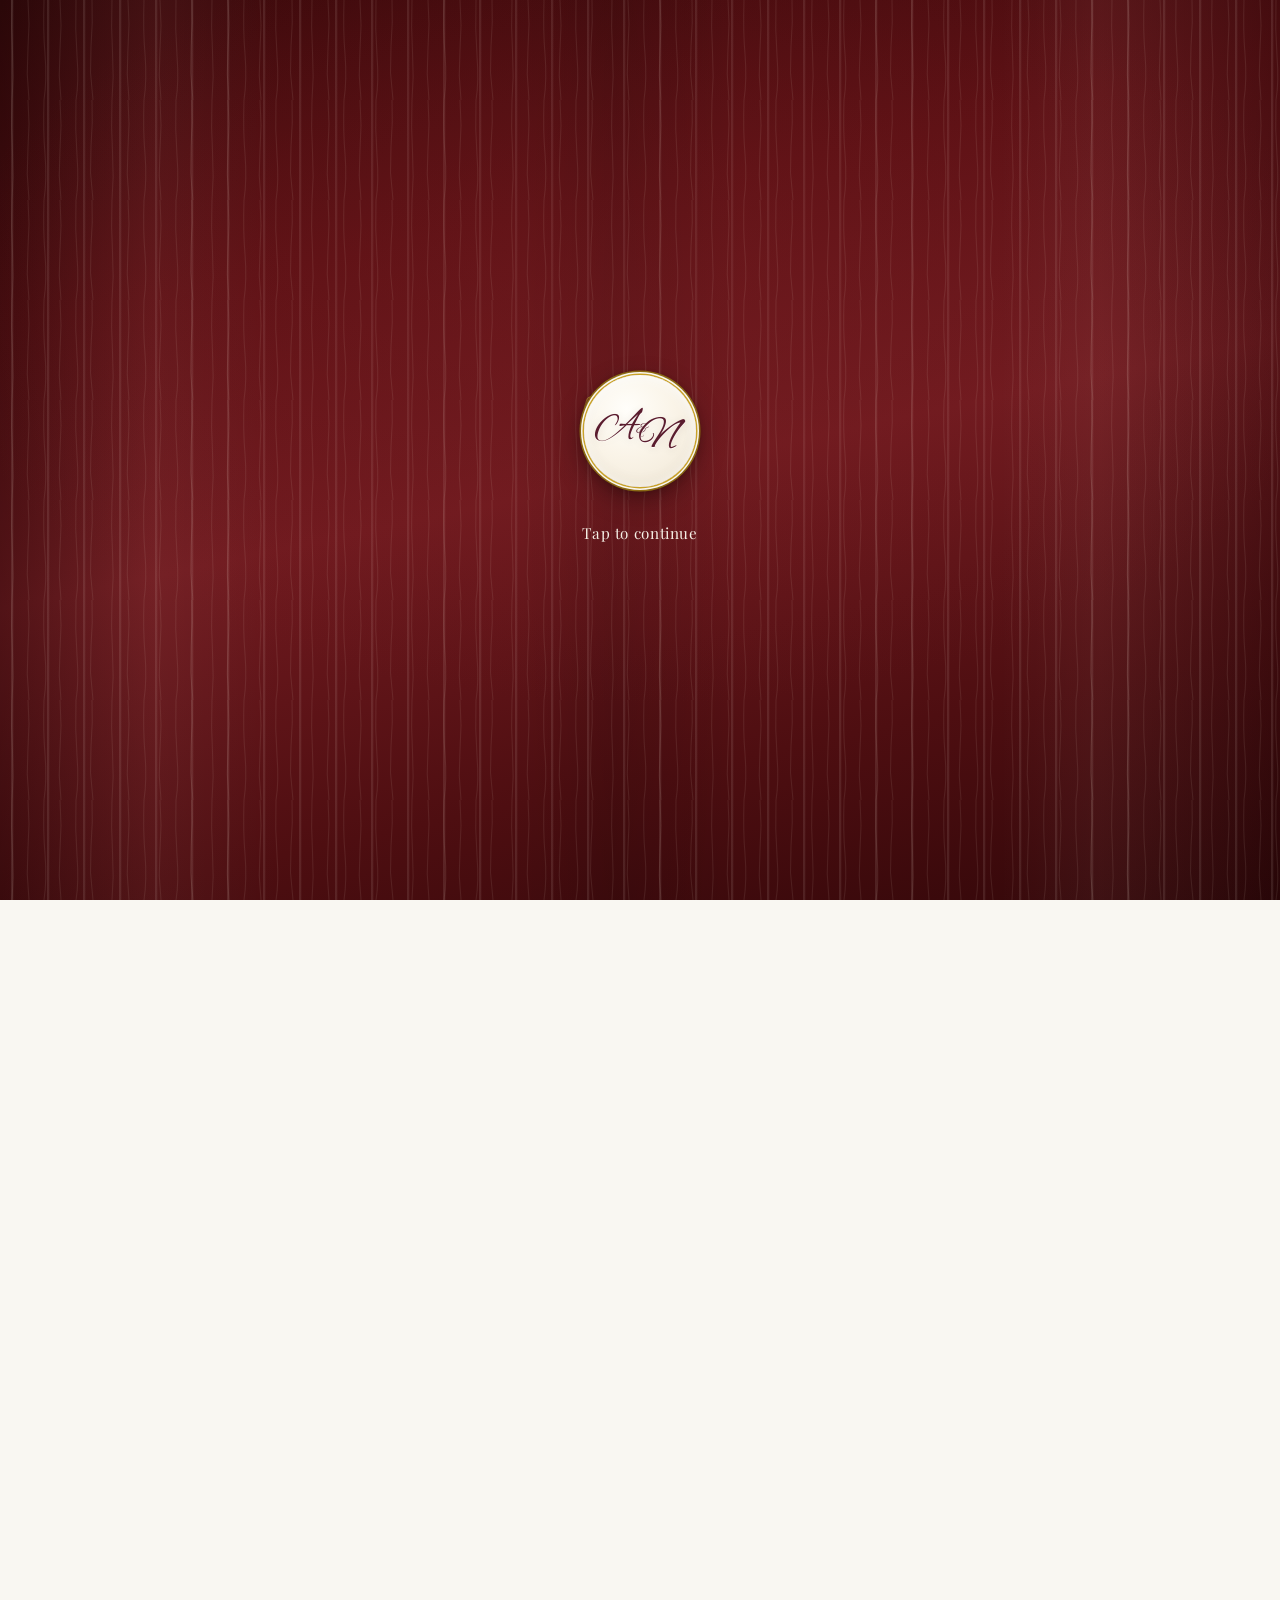
==== premium-designs.html @ 7807e429 "Add premium wedding pages with mobile layout and safe areas" ====
<!DOCTYPE html>
<html lang="en">
<head>
    <meta charset="UTF-8">
    <meta name="viewport" content="width=device-width, initial-scale=1.0, viewport-fit=cover">
    <title>Wedding — Home</title>
    <link rel="preconnect" href="https://fonts.googleapis.com">
    <link rel="preconnect" href="https://fonts.gstatic.com" crossorigin>
    <link href="https://fonts.googleapis.com/css2?family=Alex+Brush&family=Cormorant+Garamond:ital,wght@0,500;0,600;0,700;1,500&family=Great+Vibes&family=Playfair+Display:ital,wght@0,400;0,500;0,600;1,400&family=Source+Sans+3:wght@400;500;600&display=swap" rel="stylesheet">
    <link rel="stylesheet" href="premium-shared.css">
    <link rel="stylesheet" href="premium-designs.css">
</head>
<body class="page-home">
    <a class="skip-link" href="#main">Skip to content</a>

    <div id="splash" class="splash" role="dialog" aria-modal="true" aria-labelledby="splash-cta-label">
        <div class="splash__bg" aria-hidden="true"></div>

        <button type="button" class="splash__cta" id="splash-cta" aria-labelledby="splash-cta-label">
            <span class="splash__cta-ring" aria-hidden="true">
                <svg class="splash__cta-botanics" viewBox="0 0 200 200" xmlns="http://www.w3.org/2000/svg">
                    <defs>
                        <linearGradient id="splashLeafGold" x1="0%" y1="0%" x2="100%" y2="100%">
                            <stop offset="0%" stop-color="#a67c2a"/>
                            <stop offset="50%" stop-color="#d4af37"/>
                            <stop offset="100%" stop-color="#8b6914"/>
                        </linearGradient>
                    </defs>
                    <g fill="none" stroke="url(#splashLeafGold)" stroke-width="0.85" stroke-linecap="round" stroke-linejoin="round" opacity="0.92">
                        <path d="M52 118 Q38 102 32 82 Q28 68 36 58 Q44 52 52 62 Q48 78 56 92 Q62 104 70 108"/>
                        <path d="M42 72 Q48 68 54 74 M38 88 Q46 84 52 90 M48 98 Q56 94 62 100"/>
                        <ellipse cx="40" cy="66" rx="5" ry="9" transform="rotate(-35 40 66)"/>
                        <ellipse cx="34" cy="86" rx="4" ry="7" transform="rotate(25 34 86)"/>
                        <path d="M148 132 Q162 118 168 98 Q172 84 164 76 Q156 72 150 82 Q154 96 148 110 Q142 124 134 128"/>
                        <path d="M158 88 Q152 84 146 90 M164 104 Q156 100 150 106 M156 116 Q148 112 142 118"/>
                        <ellipse cx="162" cy="80" rx="5" ry="9" transform="rotate(40 162 80)"/>
                        <ellipse cx="168" cy="100" rx="4" ry="7" transform="rotate(-28 168 100)"/>
                        <path d="M72 168 Q88 162 100 158 Q118 152 132 158" opacity="0.75"/>
                    </g>
                </svg>
                <span class="splash__cta-disk">
                    <span class="splash__cta-monogram" aria-hidden="true">
                        <span class="splash__cta-script splash__cta-script--a">A</span><span class="splash__cta-amp">&amp;</span><span class="splash__cta-script splash__cta-script--n">N</span>
                    </span>
                </span>
            </span>
            <span class="splash__cta-text" id="splash-cta-label">Tap to continue</span>
        </button>
    </div>

    <div class="site-wrap">
        <div class="theater-curtains" aria-hidden="true">
            <div class="theater-curtains__panel theater-curtains__panel--left">
                <div class="theater-curtains__fabric"></div>
                <div class="theater-curtains__leaves">
                    <svg viewBox="0 0 100 360" preserveAspectRatio="xMaxYMid slice" xmlns="http://www.w3.org/2000/svg">
                        <defs>
                            <linearGradient id="bananaLeafL" x1="0%" y1="0%" x2="100%" y2="100%">
                                <stop offset="0%" stop-color="#0f2918"/>
                                <stop offset="40%" stop-color="#1b4332"/>
                                <stop offset="100%" stop-color="#2d6a4f"/>
                            </linearGradient>
                        </defs>
                        <path fill="url(#bananaLeafL)" d="M98 0 Q22 100 6 180 Q-2 260 18 360h82V0z" opacity="0.95"/>
                        <path fill="#1b4332" d="M100 40 Q48 130 32 220 L100 280V40z" opacity="0.5"/>
                        <path fill="none" stroke="#95d5b2" stroke-width="0.7" opacity="0.45" d="M82 24 Q38 160 52 320"/>
                        <path fill="none" stroke="#b7e4c7" stroke-width="0.5" opacity="0.35" d="M70 60 Q30 180 45 300"/>
                    </svg>
                </div>
            </div>
            <div class="theater-curtains__panel theater-curtains__panel--right">
                <div class="theater-curtains__fabric"></div>
                <div class="theater-curtains__leaves theater-curtains__leaves--mirror">
                    <svg viewBox="0 0 100 360" preserveAspectRatio="xMaxYMid slice" xmlns="http://www.w3.org/2000/svg">
                        <defs>
                            <linearGradient id="bananaLeafR" x1="100%" y1="0%" x2="0%" y2="100%">
                                <stop offset="0%" stop-color="#0f2918"/>
                                <stop offset="40%" stop-color="#1b4332"/>
                                <stop offset="100%" stop-color="#2d6a4f"/>
                            </linearGradient>
                        </defs>
                        <path fill="url(#bananaLeafR)" d="M98 0 Q22 100 6 180 Q-2 260 18 360h82V0z" opacity="0.95"/>
                        <path fill="#1b4332" d="M100 40 Q48 130 32 220 L100 280V40z" opacity="0.5"/>
                        <path fill="none" stroke="#95d5b2" stroke-width="0.7" opacity="0.45" d="M82 24 Q38 160 52 320"/>
                        <path fill="none" stroke="#b7e4c7" stroke-width="0.5" opacity="0.35" d="M70 60 Q30 180 45 300"/>
                    </svg>
                </div>
            </div>
        </div>

        <div class="stage-shell">
            <header class="site-header site-header--theater">
                <div class="site-header__inner">
                    <a class="brand" href="premium-designs.html">A&amp;N</a>
                    <nav aria-label="Primary">
                        <ul class="site-nav">
                            <li><a href="premium-designs.html" aria-current="page">Home</a></li>
                            <li><a href="premium-details.html">Details</a></li>
                        </ul>
                    </nav>
                </div>
            </header>

            <svg class="stage-corner-vine stage-corner-vine--left" viewBox="0 0 20 600" preserveAspectRatio="xMidYMid slice" xmlns="http://www.w3.org/2000/svg" aria-hidden="true">
                <defs>
                    <linearGradient id="vineCornerL" x1="0" y1="0" x2="1" y2="0">
                        <stop offset="0%" stop-color="#8b6914"/>
                        <stop offset="50%" stop-color="#d4af37"/>
                        <stop offset="100%" stop-color="#a67c2a"/>
                    </linearGradient>
                </defs>
                <path fill="none" stroke="url(#vineCornerL)" stroke-width="0.85" d="M14 0 Q5 120 14 240 Q5 360 14 480 Q6 540 14 600"/>
                <g fill="#c9a227" opacity="0.44">
                    <ellipse cx="11" cy="36" rx="2.2" ry="3.6" transform="rotate(-25 11 36)"/>
                    <ellipse cx="8" cy="140" rx="2" ry="3.2" transform="rotate(22 8 140)"/>
                    <ellipse cx="12" cy="250" rx="2.2" ry="3.5" transform="rotate(-20 12 250)"/>
                    <ellipse cx="9" cy="360" rx="2" ry="3.2" transform="rotate(24 9 360)"/>
                    <ellipse cx="12" cy="470" rx="2.1" ry="3.4" transform="rotate(-22 12 470)"/>
                </g>
            </svg>
            <svg class="stage-corner-vine stage-corner-vine--right" viewBox="0 0 20 600" preserveAspectRatio="xMidYMid slice" xmlns="http://www.w3.org/2000/svg" aria-hidden="true">
                <defs>
                    <linearGradient id="vineCornerR" x1="1" y1="0" x2="0" y2="0">
                        <stop offset="0%" stop-color="#8b6914"/>
                        <stop offset="50%" stop-color="#d4af37"/>
                        <stop offset="100%" stop-color="#a67c2a"/>
                    </linearGradient>
                </defs>
                <path fill="none" stroke="url(#vineCornerR)" stroke-width="0.85" d="M6 0 Q15 120 6 240 Q15 360 6 480 Q14 540 6 600"/>
                <g fill="#c9a227" opacity="0.44">
                    <ellipse cx="9" cy="36" rx="2.2" ry="3.6" transform="rotate(25 9 36)"/>
                    <ellipse cx="12" cy="140" rx="2" ry="3.2" transform="rotate(-22 12 140)"/>
                    <ellipse cx="8" cy="250" rx="2.2" ry="3.5" transform="rotate(20 8 250)"/>
                    <ellipse cx="11" cy="360" rx="2" ry="3.2" transform="rotate(-24 11 360)"/>
                    <ellipse cx="8" cy="470" rx="2.1" ry="3.4" transform="rotate(22 8 470)"/>
                </g>
            </svg>

            <main id="main" class="stage-main" tabindex="-1">
                <section class="stage-invite" id="hero" aria-label="Invitation">
                    <div class="stage-invite__canva-inner">
                        <h1 class="visually-hidden">Wedding invitation — Aravindhan and Nimisha</h1>
                        <!-- Tip: Export your Canva design as PNG and use <img src="img/your-invite.png" alt="…"> instead of this iframe to remove Canva’s bottom toolbar (trade-off: design won’t auto-update from Canva). -->
                        <div class="canva-embed">
                            <iframe
                                class="canva-embed__iframe"
                                title="Wedding invitation — Canva design"
                                src="https://www.canva.com/design/DAHEq4g5NZc/u1YdVZXMRH_zg6Y0nGMN0A/view?embed"
                                allowfullscreen="allowfullscreen"
                                allow="fullscreen"
                                loading="lazy"></iframe>
                        </div>

                        <div class="invite-below js-reveal" aria-labelledby="parents-blessings">
                            <div class="invite-below__petals" aria-hidden="true"></div>
                            <div class="invite-below__corners" aria-hidden="true"></div>
                            <div class="invite-below__inner">
                                <p id="parents-blessings" class="invite-below__blessings">With the heavenly blessings of</p>
                                <div class="invite-below__parents">
                                    <div class="invite-below__col">
                                        <h2 class="invite-below__col-label">Groom’s parents</h2>
                                        <p class="invite-below__name">Mr. N. Sakthivel</p>
                                        <p class="invite-below__name">Mrs. S. Lalitha, M.Sc., B.Ed.</p>
                                        <p class="invite-below__place">Vagarayanpalayam, Coimbatore</p>
                                    </div>
                                    <div class="invite-below__col">
                                        <h2 class="invite-below__col-label">Bride’s parents</h2>
                                        <p class="invite-below__name">Mr. S.K. Devanan</p>
                                        <p class="invite-below__name">Mrs. D. Amutha</p>
                                        <p class="invite-below__place">Sulur, Coimbatore</p>
                                    </div>
                                </div>

                                <div class="invite-below__rule" aria-hidden="true">
                                    <span class="invite-below__rule-line"></span>
                                    <span class="invite-below__rule-diamond"></span>
                                    <span class="invite-below__rule-line"></span>
                                </div>

                                <div class="invite-below__countdown">
                                    <h2 class="invite-below__countdown-heading">Countdown</h2>
                                    <p class="invite-below__until">Until 12 April 2026</p>
                                    <div class="invite-below__timer" id="wedding-countdown">
                                        <div class="invite-below__unit">
                                            <span class="invite-below__num" id="cd-days">0</span>
                                            <span class="invite-below__unit-label">Days</span>
                                        </div>
                                        <span class="invite-below__sep" aria-hidden="true">·</span>
                                        <div class="invite-below__unit">
                                            <span class="invite-below__num" id="cd-hours">0</span>
                                            <span class="invite-below__unit-label">Hours</span>
                                        </div>
                                        <span class="invite-below__sep" aria-hidden="true">·</span>
                                        <div class="invite-below__unit">
                                            <span class="invite-below__num" id="cd-minutes">0</span>
                                            <span class="invite-below__unit-label">Minutes</span>
                                        </div>
                                        <span class="invite-below__sep" aria-hidden="true">·</span>
                                        <div class="invite-below__unit">
                                            <span class="invite-below__num" id="cd-seconds">0</span>
                                            <span class="invite-below__unit-label">Seconds</span>
                                        </div>
                                    </div>
                                </div>
                            </div>
                        </div>

                        <div class="wedding-poster-block js-reveal" aria-labelledby="wedding-poster-heading">
                            <div class="wedding-poster-block__intro">
                                <h2 class="wedding-poster-block__eyebrow" id="wedding-poster-heading">Save the date</h2>
                                <p class="wedding-poster-block__tagline">When two hearts become one… magic happens.</p>
                                <p class="wedding-poster-block__meta">
                                    <span class="wedding-poster-block__names">Aravindhan <span aria-hidden="true">&amp;</span> Nimisha</span>
                                    <span class="wedding-poster-block__dot" aria-hidden="true">·</span>
                                    <span class="wedding-poster-block__when">Sunday, 12 April 2026 · 6 AM</span>
                                    <span class="wedding-poster-block__dot" aria-hidden="true">·</span>
                                    <span class="wedding-poster-block__where">Rengaz Mahal, Karumathampatti, Coimbatore</span>
                                </p>
                            </div>
                            <figure class="wedding-poster-block__figure">
                                <img
                                    class="wedding-poster-block__img"
                                    src="img/wedding-save-the-date.png"
                                    width="726"
                                    height="1024"
                                    loading="lazy"
                                    decoding="async"
                                    alt="Illustrated save the date for Aravindhan and Nimisha — Sunday 12 April 2026, wedding at Rengaz Mahal, Karumathampatti, Coimbatore." />
                            </figure>
                        </div>
                    </div>
                </section>

                <section id="feast" class="section section--theater-below wedding-feast js-reveal" aria-labelledby="feast-heading">
                    <div class="section__inner wedding-feast__inner">
                        <h2 id="feast-heading" class="wedding-feast__title">Wedding feast</h2>
                        <div class="wedding-feast__ornament" aria-hidden="true">
                            <svg xmlns="http://www.w3.org/2000/svg" viewBox="0 0 120 10" fill="none" stroke="currentColor" stroke-width="0.75" stroke-linecap="round">
                                <path d="M0 5h48M72 5h48" opacity="0.85" />
                                <path d="M52 5h16" opacity="0.35" />
                                <circle cx="60" cy="5" r="2.25" fill="currentColor" stroke="none" opacity="0.9" />
                            </svg>
                        </div>
                        <p class="wedding-feast__accent">For our guests</p>
                        <p class="wedding-feast__kicker">Chettinad tradition, heartfelt hosting</p>
                        <p class="wedding-feast__lead">
                            We’re honoured to welcome you into a day shaped by our families and our roots. Your presence is the
                            greatest gift — and we can’t wait to celebrate alongside you.
                        </p>
                        <p class="wedding-feast__text">
                            From the ceremony to every moment we share, we’ve planned this celebration with care so you can feel
                            at ease, connect with loved ones, and take in the joy of the occasion.
                        </p>
                        <p class="wedding-feast__note">
                            If you need any accommodations, please mention them to the hosts through your invitation.
                        </p>
                    </div>
                </section>

                <section id="venue" class="section section--theater-below venue-section js-reveal" aria-labelledby="venue-heading">
                    <div class="venue-section__shell">
                        <div class="venue-section__petals" aria-hidden="true"></div>
                        <div class="venue-section__corners" aria-hidden="true"></div>
                        <div class="venue-section__inner">
                            <h2 id="venue-heading" class="venue-section__title">Where we celebrate</h2>
                            <p class="venue-section__name">Rengaz Mahal</p>
                            <p class="venue-section__event-label">Reception</p>
                            <p class="venue-section__when">Saturday, 11 April 2026 · 6:00 PM – 9:00 PM</p>
                            <p class="venue-section__address">Karumathampatti, Coimbatore</p>

                            <div class="venue-section__map-shell">
                                <a
                                    class="venue-section__map-chip"
                                    href="https://www.google.com/maps/search/?api=1&amp;query=Rengaz%20Mahal%2C%20Karumathampatti%2C%20Coimbatore"
                                    target="_blank"
                                    rel="noopener noreferrer">
                                    <svg class="venue-section__map-chip-icon" width="14" height="14" viewBox="0 0 24 24" aria-hidden="true" focusable="false">
                                        <path
                                            fill="currentColor"
                                            d="M12 2C8.13 2 5 5.13 5 9c0 5.25 7 13 7 13s7-7.75 7-13c0-3.87-3.13-7-7-7zm0 9.5A2.5 2.5 0 1 1 12 6a2.5 2.5 0 0 1 0 5.5z" />
                                    </svg>
                                    Open in Maps
                                </a>
                                <div class="venue-section__map-frame">
                                    <!-- Replace src with your “Share → Embed a map” code from Google Maps for a pinned venue -->
                                    <iframe
                                        class="venue-section__map"
                                        title="Rengaz Mahal, Karumathampatti, Coimbatore — reception Saturday 11 April 2026, 6:00 PM to 9:00 PM"
                                        src="https://www.google.com/maps?q=Rengaz+Mahal,+Karumathampatti,+Coimbatore,+Tamil+Nadu&amp;output=embed"
                                        loading="lazy"
                                        referrerpolicy="no-referrer-when-downgrade"
                                        allowfullscreen=""></iframe>
                                </div>
                            </div>

                            <a
                                class="venue-section__cta"
                                href="https://www.google.com/maps/dir/?api=1&amp;destination=Rengaz+Mahal,+Karumathampatti,+Coimbatore,+Tamil+Nadu"
                                target="_blank"
                                rel="noopener noreferrer">
                                <span class="venue-section__cta-icon" aria-hidden="true">
                                    <svg width="18" height="18" viewBox="0 0 24 24" focusable="false">
                                        <circle cx="12" cy="12" r="3" fill="none" stroke="currentColor" stroke-width="1.75" />
                                        <path fill="none" stroke="currentColor" stroke-width="1.75" d="M12 2v3M12 19v3M2 12h3M19 12h3" stroke-linecap="round" />
                                    </svg>
                                </span>
                                Open in Maps
                            </a>
                        </div>
                    </div>
                </section>
            </main>

            <footer class="site-footer site-footer--theater">
                <div class="site-footer__inner">
                    <p>With love — A&amp;N</p>
                </div>
            </footer>
        </div>
    </div>

    <script>
        (function () {
            var body = document.body;
            var splash = document.getElementById("splash");
            var cta = document.getElementById("splash-cta");
            var curtainScrollThreshold = 48;
            var curtainsOpened = false;

            function onScrollCurtains() {
                if (curtainsOpened) return;
                if (window.scrollY > curtainScrollThreshold) {
                    curtainsOpened = true;
                    body.classList.add("curtain-open");
                    window.removeEventListener("scroll", onScrollCurtains);
                }
            }

            function setupCurtainScroll() {
                if (body.dataset.curtainScrollBound === "1") return;
                body.dataset.curtainScrollBound = "1";
                window.addEventListener("scroll", onScrollCurtains, { passive: true });
                if (window.scrollY > curtainScrollThreshold) {
                    curtainsOpened = true;
                    body.classList.add("curtain-open");
                }
            }

            function startTheaterEntrance() {
                if (!body.classList.contains("theater-entrance")) return;
                window.setTimeout(function () {
                    body.classList.remove("theater-entrance");
                }, 380);
            }

            function dismiss() {
                body.classList.add("splash-dismissed");
                if (!window.matchMedia("(prefers-reduced-motion: reduce)").matches) {
                    body.classList.add("theater-entrance");
                }
                splash.setAttribute("aria-hidden", "true");
                setupCurtainScroll();
                requestAnimationFrame(function () {
                    requestAnimationFrame(startTheaterEntrance);
                });
                var main = document.getElementById("main");
                if (main) main.focus({ preventScroll: true });
            }

            if (cta) cta.addEventListener("click", dismiss);

            var skip = document.querySelector(".skip-link");
            if (skip) {
                skip.addEventListener("click", function (e) {
                    if (!body.classList.contains("splash-dismissed")) {
                        e.preventDefault();
                        dismiss();
                        var t = document.getElementById("main");
                        if (t) {
                            t.setAttribute("tabindex", "-1");
                            t.focus({ preventScroll: false });
                            if (t.id) location.hash = t.id;
                        }
                    }
                });
            }
        })();

        (function () {
            var daysEl = document.getElementById("cd-days");
            var hoursEl = document.getElementById("cd-hours");
            var minutesEl = document.getElementById("cd-minutes");
            var secondsEl = document.getElementById("cd-seconds");
            if (!daysEl || !hoursEl || !minutesEl || !secondsEl) return;

            var target = new Date(2026, 3, 12, 0, 0, 0);

            function tick() {
                var now = new Date();
                var ms = target.getTime() - now.getTime();
                if (ms <= 0) {
                    daysEl.textContent = "0";
                    hoursEl.textContent = "0";
                    minutesEl.textContent = "0";
                    secondsEl.textContent = "0";
                    return;
                }
                var d = Math.floor(ms / 86400000);
                var h = Math.floor((ms % 86400000) / 3600000);
                var m = Math.floor((ms % 3600000) / 60000);
                var s = Math.floor((ms % 60000) / 1000);
                daysEl.textContent = String(d);
                hoursEl.textContent = String(h);
                minutesEl.textContent = String(m);
                secondsEl.textContent = String(s);
            }

            tick();
            window.setInterval(tick, 1000);
        })();

        (function () {
            var els = document.querySelectorAll(".js-reveal");
            if (!els.length) return;

            function revealAll() {
                els.forEach(function (el) {
                    el.classList.add("is-revealed");
                });
            }

            if (window.matchMedia("(prefers-reduced-motion: reduce)").matches) {
                revealAll();
                return;
            }

            if (!("IntersectionObserver" in window)) {
                revealAll();
                return;
            }

            var io = new IntersectionObserver(
                function (entries) {
                    entries.forEach(function (en) {
                        if (en.isIntersecting) {
                            en.target.classList.add("is-revealed");
                            io.unobserve(en.target);
                        }
                    });
                },
                { rootMargin: "0px 0px -6% 0px", threshold: 0.1 }
            );

            els.forEach(function (el) {
                io.observe(el);
            });
        })();
    </script>
</body>
</html>
---- premium-shared.css ----
/* Premium wedding — shared styles. Tokens and visuals will be refined per Pinterest refs. */

:root {
    --color-bg: #fafaf8;
    --color-text: #1a1a1a;
    --color-text-muted: #5c5c5c;
    --color-border: #e8e6e1;
    --color-accent: #2c2c2c;
    --font-sans: "Source Sans 3", system-ui, -apple-system, "Segoe UI", Roboto, sans-serif;
    --font-display: "Cormorant Garamond", Georgia, "Times New Roman", serif;
    --max-content: 72rem;
    --header-height: auto;
    /* Premium wedding palette (home + subpages) */
    --page-cream: #f9f7f2;
    --page-ink: #2e2620;
    --page-ink-muted: #5c4f45;
    --page-sage: #4a5d3f;
    --page-gold: #a67c2a;
    --page-gold-soft: #c9a227;
    --page-maroon: #5a1a2e;
}

*,
*::before,
*::after {
    box-sizing: border-box;
    margin: 0;
    padding: 0;
}

html {
    scroll-behavior: smooth;
    overflow-x: clip;
}

@supports not (overflow: clip) {
    html {
        overflow-x: hidden;
    }
}

body {
    min-height: 100vh;
    display: flex;
    flex-direction: column;
    font-family: var(--font-sans);
    font-size: 1rem;
    line-height: 1.6;
    color: var(--color-text);
    background-color: var(--color-bg);
}

h1,
h2,
h3 {
    font-family: var(--font-display);
    font-weight: 600;
    line-height: 1.2;
}

a {
    color: inherit;
}

a:hover {
    opacity: 0.85;
}

a:focus-visible {
    outline: 2px solid var(--color-accent);
    outline-offset: 2px;
}

.skip-link {
    position: absolute;
    left: -9999px;
    top: 0;
    z-index: 100;
    padding: 0.5rem 1rem;
    background: var(--color-text);
    color: var(--color-bg);
    text-decoration: none;
}

.skip-link:focus {
    left: 0;
}

.visually-hidden {
    position: absolute;
    width: 1px;
    height: 1px;
    padding: 0;
    margin: -1px;
    overflow: hidden;
    clip: rect(0, 0, 0, 0);
    white-space: nowrap;
    border: 0;
}

/* ——— Site chrome ——— */

.site-header {
    border-bottom: 1px solid var(--color-border);
    padding-top: 1rem;
    padding-bottom: 1rem;
    padding-left: calc(1.25rem + env(safe-area-inset-left, 0px));
    padding-right: calc(1.25rem + env(safe-area-inset-right, 0px));
    background: var(--color-bg);
}

.site-header__inner {
    max-width: var(--max-content);
    margin: 0 auto;
    display: flex;
    flex-wrap: wrap;
    align-items: center;
    justify-content: space-between;
    gap: 0.65rem 1rem;
    width: 100%;
    min-width: 0;
}

.brand {
    font-family: var(--font-display);
    font-size: 1.25rem;
    font-weight: 600;
    text-decoration: none;
    letter-spacing: 0.02em;
}

.site-nav {
    display: flex;
    flex-wrap: wrap;
    align-items: center;
    gap: 0.25rem 1.25rem;
    list-style: none;
}

.site-nav a {
    text-decoration: none;
    font-size: 0.95rem;
    font-weight: 500;
}

.site-nav a[aria-current="page"] {
    text-decoration: underline;
    text-underline-offset: 0.25em;
}

.site-main {
    flex: 1;
    width: 100%;
}

.site-footer {
    margin-top: auto;
    border-top: 1px solid var(--color-border);
    padding-top: 2rem;
    padding-bottom: calc(2rem + env(safe-area-inset-bottom, 0px));
    padding-left: calc(1.25rem + env(safe-area-inset-left, 0px));
    padding-right: calc(1.25rem + env(safe-area-inset-right, 0px));
    font-size: 0.9rem;
    color: var(--color-text-muted);
    background: var(--color-bg);
}

.site-footer__inner {
    max-width: var(--max-content);
    margin: 0 auto;
}

/* ——— Placeholder sections (replace layout/styles per screenshot) ——— */

.section {
    padding: 3rem 1.25rem;
}

@media (max-width: 480px) {
    .section {
        padding-top: 2rem;
        padding-bottom: 2rem;
        padding-left: calc(0.875rem + env(safe-area-inset-left, 0px));
        padding-right: calc(0.875rem + env(safe-area-inset-right, 0px));
    }
}

.section__inner {
    max-width: var(--max-content);
    margin: 0 auto;
}

.section--hero {
    min-height: 42vh;
    display: flex;
    align-items: center;
    justify-content: center;
    text-align: center;
}

.section__title {
    font-size: clamp(2rem, 5vw, 3rem);
    margin-bottom: 0.75rem;
}

.section__lead {
    color: var(--color-text-muted);
    max-width: 36rem;
    margin: 0 auto;
}

.section__subtitle {
    font-family: var(--font-display);
    font-size: 1.5rem;
    margin-bottom: 1rem;
}

.section__placeholder {
    color: var(--color-text-muted);
    font-size: 0.95rem;
    margin-top: 0.5rem;
}
---- premium-designs.css ----
/* Opening splash — procedural silk / curtain texture (no bitmap photos) */

:root {
    --splash-cream: #f5f0e6;
    --splash-cream-muted: rgba(245, 240, 230, 0.92);
    --splash-font: "Playfair Display", Georgia, serif;
    --seal-gold-light: #fff6e0;
    --seal-gold-mid: #e8c468;
    --seal-gold: #c9a227;
    --seal-gold-deep: #8b6914;
    --seal-gold-shadow: #4a3008;
    --seal-stamp: #4a3207;
    --splash-monogram: #5a1c2e;
    --splash-disk-edge: #c9a227;
    --splash-disk-edge-2: #8b6914;
    /* Side drapes framing the stage (theatre-demo style — wide center, narrow wings) */
    --theater-curtain-w: clamp(3.25rem, 14vw, 9.25rem);
}

.page-home {
    --font-display: "Playfair Display", Georgia, serif;
}

.page-home:not(.splash-dismissed) {
    overflow: hidden;
}

.page-home:not(.splash-dismissed) .site-wrap {
    visibility: hidden;
}

/* ——— Full-viewport splash ——— */

.splash {
    position: fixed;
    inset: 0;
    z-index: 100;
    display: flex;
    flex-direction: column;
    align-items: center;
    justify-content: center;
    padding-top: env(safe-area-inset-top, 0px);
    padding-bottom: env(safe-area-inset-bottom, 0px);
    padding-left: env(safe-area-inset-left, 0px);
    padding-right: env(safe-area-inset-right, 0px);
    font-family: var(--splash-font);
    color: var(--splash-cream);
    transition:
        opacity 0.65s ease,
        visibility 0.65s ease;
}

.splash[hidden] {
    display: none;
}

/* Wavy vertical highlights: SVG pattern + gradients only */
.splash__bg {
    position: absolute;
    inset: 0;
    z-index: 0;
    background-color: #4a0c0e;
    background-image:
        url("data:image/svg+xml,%3Csvg xmlns='http://www.w3.org/2000/svg' width='100' height='100' viewBox='0 0 100 100'%3E%3Cg fill='none' stroke='%23f5e6d6' stroke-opacity='0.14' stroke-width='0.65'%3E%3Cpath d='M12 0 Q11 28 12.5 52 Q14 78 12 100'/%3E%3Cpath d='M28 0 Q30 24 28 48 Q26 74 29 100'/%3E%3Cpath d='M44 0 Q43 32 45 54 Q47 80 44 100'/%3E%3Cpath d='M60 0 Q62 26 60 50 Q58 76 61 100'/%3E%3Cpath d='M76 0 Q75 30 77 56 Q79 82 76 100'/%3E%3Cpath d='M92 0 Q93 22 91 46 Q89 72 93 100'/%3E%3C/g%3E%3C/svg%3E"),
        radial-gradient(ellipse 95% 75% at 50% 35%, rgba(120, 32, 36, 0.35) 0%, transparent 58%),
        repeating-linear-gradient(
            90deg,
            transparent 0,
            transparent 11px,
            rgba(255, 245, 232, 0.06) 11px,
            rgba(255, 245, 232, 0.14) 12px,
            rgba(255, 245, 232, 0.05) 13px,
            transparent 14px,
            transparent 36px
        ),
        linear-gradient(
            90deg,
            rgba(0, 0, 0, 0.28) 0%,
            rgba(255, 248, 240, 0.03) 12%,
            transparent 22%,
            transparent 40%,
            rgba(0, 0, 0, 0.12) 48%,
            transparent 58%,
            transparent 78%,
            rgba(255, 248, 240, 0.04) 86%,
            rgba(0, 0, 0, 0.22) 100%
        ),
        linear-gradient(168deg, #3a090b 0%, #5c1014 28%, #701a1f 52%, #4e0e11 78%, #320709 100%);
    background-size:
        100px 100px,
        100% 100%,
        100% 100%,
        100% 100%,
        100% 100%;
}

/* ——— Center CTA ——— */

.splash__cta {
    position: relative;
    z-index: 2;
    display: flex;
    flex-direction: column;
    align-items: center;
    gap: 1.15rem;
    margin: 0;
    padding: 2rem;
    background: none;
    border: none;
    cursor: pointer;
    color: var(--splash-cream);
    font-family: var(--splash-font);
}

.splash__cta:hover .splash__cta-ring,
.splash__cta:focus-visible .splash__cta-ring {
    transform: scale(1.04);
    filter: brightness(1.06) saturate(1.05);
}

.splash__cta:focus-visible {
    outline: 2px solid var(--splash-cream);
    outline-offset: 6px;
    border-radius: 12px;
}

/* Image-2 style: gold botanics + cream disc + double gold ring + interlocking script SN */
.splash__cta-ring {
    position: relative;
    width: clamp(6.75rem, 19vw, 9.25rem);
    height: clamp(6.75rem, 19vw, 9.25rem);
    flex-shrink: 0;
    display: flex;
    align-items: center;
    justify-content: center;
    transition:
        transform 0.35s ease,
        filter 0.35s ease;
}

.splash__cta-botanics {
    position: absolute;
    inset: -4%;
    width: 108%;
    height: 108%;
    pointer-events: none;
    z-index: 0;
    filter: drop-shadow(0 1px 2px rgba(0, 0, 0, 0.25));
}

.splash__cta-disk {
    position: relative;
    z-index: 1;
    width: 76%;
    height: 76%;
    border-radius: 50%;
    display: flex;
    align-items: center;
    justify-content: center;
    background: radial-gradient(circle at 38% 30%, #fffefa 0%, #faf4e8 45%, #efe6d4 100%);
    box-shadow:
        0 0 0 1.5px var(--splash-disk-edge),
        0 0 0 3px #faf6ef,
        0 0 0 4.5px var(--splash-disk-edge-2),
        0 0 0 5.5px rgba(74, 48, 20, 0.12),
        0 10px 28px rgba(0, 0, 0, 0.42),
        0 3px 10px rgba(40, 10, 15, 0.35),
        inset 0 2px 12px rgba(255, 255, 255, 0.95),
        inset 0 -4px 14px rgba(92, 60, 40, 0.06);
}

.splash__cta-monogram {
    display: flex;
    align-items: baseline;
    justify-content: center;
    margin-top: 0.08em;
    padding: 0 0.12em;
    font-size: clamp(1.85rem, 6.8vw, 2.65rem);
}

.splash__cta-script {
    font-family: "Alex Brush", cursive;
    font-weight: 400;
    color: var(--splash-monogram);
    font-size: 1em;
    line-height: 0.72;
    letter-spacing: -0.02em;
    text-shadow:
        0 1px 0 rgba(255, 252, 248, 0.95),
        0 2px 8px rgba(62, 22, 40, 0.12);
    display: inline-block;
}

.splash__cta-amp {
    font-family: "Alex Brush", cursive;
    font-weight: 400;
    color: var(--splash-monogram);
    font-size: 0.4em;
    line-height: 1;
    margin: 0 -0.04em;
    padding-bottom: 0.15em;
    align-self: center;
    opacity: 0.92;
    text-shadow:
        0 1px 0 rgba(255, 252, 248, 0.95),
        0 2px 6px rgba(62, 22, 40, 0.1);
}

.splash__cta-script--a {
    position: relative;
    z-index: 2;
    transform: translate(0.02em, -0.06em);
}

.splash__cta-script--n {
    position: relative;
    z-index: 1;
    transform: translate(-0.2em, 0.1em);
}

.splash__cta-text {
    font-size: clamp(0.8rem, 2.2vw, 0.95rem);
    font-weight: 400;
    letter-spacing: 0.04em;
}

.page-home.splash-dismissed .splash {
    opacity: 0;
    visibility: hidden;
    pointer-events: none;
}

.page-home.splash-dismissed .site-wrap {
    visibility: visible;
}

/* ——— Theater stage: side drapes + wide white center (theatre-demo reference) until scroll ——— */

body.page-home {
    background-color: var(--page-cream);
}

body.page-home.splash-dismissed {
    background-color: var(--page-cream);
}

body.page-home.curtain-open {
    background-color: var(--page-cream);
}

.page-home .site-wrap {
    position: relative;
}

.theater-curtains {
    pointer-events: none;
}

/*
 * Panels are 52vw wide so they fully cover the stage when closed.
 * Framed: translate so only --theater-curtain-w stays visible on each side.
 * theater-entrance: closed position (transform 0) — must override framed transforms below.
 */
.theater-curtains__panel {
    position: fixed;
    top: 0;
    bottom: 0;
    width: 52vw;
    max-width: none;
    z-index: 40;
    will-change: transform;
    backface-visibility: hidden;
    overflow: hidden;
    transition:
        transform 1.45s cubic-bezier(0.25, 0.82, 0.3, 1),
        box-shadow 1.1s ease,
        filter 0.95s ease;
}

.theater-curtains__fabric {
    position: absolute;
    inset: 0;
    z-index: 0;
}

.theater-curtains__leaves {
    position: absolute;
    top: 0;
    bottom: 0;
    right: 0;
    width: 72%;
    z-index: 1;
    pointer-events: none;
    filter: drop-shadow(-4px 0 12px rgba(0, 0, 0, 0.35));
}

.theater-curtains__leaves svg {
    display: block;
    width: 100%;
    height: 100%;
}

.theater-curtains__leaves--mirror {
    right: auto;
    left: 0;
    transform: scaleX(-1);
    filter: drop-shadow(4px 0 12px rgba(0, 0, 0, 0.35));
}

/* After tap: first paint closed, then JS removes .theater-entrance → animates to framed */
body.page-home.splash-dismissed .theater-curtains__panel--left {
    transform: translate3d(calc(-52vw + var(--theater-curtain-w)), 0, 0);
    transform-origin: right center;
}

body.page-home.splash-dismissed .theater-curtains__panel--right {
    transform: translate3d(calc(52vw - var(--theater-curtain-w)), 0, 0);
    transform-origin: left center;
}

body.page-home.theater-entrance .theater-curtains__panel--left,
body.page-home.theater-entrance .theater-curtains__panel--right {
    transform: translate3d(0, 0, 0);
}

.theater-curtains__panel--left {
    left: 0;
    transform-origin: right center;
}

.theater-curtains__panel--left .theater-curtains__fabric {
    border-right: 1px solid rgba(20, 5, 8, 0.35);
    box-shadow:
        inset 0 0 50px rgba(0, 0, 0, 0.35),
        inset -18px 0 36px rgba(0, 0, 0, 0.45),
        8px 0 32px rgba(0, 0, 0, 0.35);
    background:
        linear-gradient(90deg, rgba(255, 255, 255, 0.1) 0%, transparent 28%),
        linear-gradient(90deg, transparent 55%, rgba(0, 0, 0, 0.18) 100%),
        repeating-linear-gradient(
            90deg,
            transparent 0,
            transparent 4px,
            rgba(255, 245, 232, 0.1) 4px,
            rgba(255, 245, 232, 0.2) 5px,
            transparent 6px,
            transparent 14px
        ),
        linear-gradient(98deg, #2a0609 0%, #6a1018 38%, #4a0c12 72%, #240508 100%);
}

.theater-curtains__panel--right {
    right: 0;
    transform-origin: left center;
}

.theater-curtains__panel--right .theater-curtains__fabric {
    border-left: 1px solid rgba(20, 5, 8, 0.35);
    box-shadow:
        inset 0 0 50px rgba(0, 0, 0, 0.35),
        inset 18px 0 36px rgba(0, 0, 0, 0.45),
        -8px 0 32px rgba(0, 0, 0, 0.35);
    background:
        linear-gradient(270deg, rgba(255, 255, 255, 0.1) 0%, transparent 28%),
        linear-gradient(270deg, transparent 55%, rgba(0, 0, 0, 0.18) 100%),
        repeating-linear-gradient(
            90deg,
            transparent 0,
            transparent 4px,
            rgba(255, 245, 232, 0.1) 4px,
            rgba(255, 245, 232, 0.2) 5px,
            transparent 6px,
            transparent 14px
        ),
        linear-gradient(262deg, #2a0609 0%, #6a1018 38%, #4a0c12 72%, #240508 100%);
}

/* Scroll: draw wings fully off-screen (from framed position) */
body.page-home.splash-dismissed.curtain-open .theater-curtains__panel--left {
    transform: translate3d(calc(-52vw - 16px), 0, 0);
    filter: brightness(0.75);
}

body.page-home.splash-dismissed.curtain-open .theater-curtains__panel--right {
    transform: translate3d(calc(52vw + 16px), 0, 0);
    filter: brightness(0.75);
}

/* Cream stage: hidden behind closed drapes, then margins animate with curtain opening */
.stage-shell {
    position: relative;
    z-index: 30;
    display: flex;
    flex-direction: column;
    min-height: 100vh;
    margin-left: var(--theater-curtain-w);
    margin-right: var(--theater-curtain-w);
    isolation: isolate;
    background: var(--page-cream);
    box-shadow:
        0 0 0 1px rgba(74, 48, 32, 0.05),
        inset 0 0 60px rgba(255, 255, 255, 0.35);
    transition:
        margin 1.45s cubic-bezier(0.25, 0.82, 0.3, 1),
        box-shadow 1s ease;
}

/* Paper depth: subtle grain + kolam-inspired lines + warm vignette */
.stage-shell::before {
    content: "";
    position: absolute;
    inset: 0;
    z-index: 0;
    pointer-events: none;
    opacity: 0.55;
    background-image:
        repeating-linear-gradient(
            135deg,
            transparent 0,
            transparent 11px,
            rgba(74, 93, 63, 0.028) 11px,
            rgba(74, 93, 63, 0.028) 12px
        ),
        repeating-linear-gradient(
            0deg,
            transparent 0,
            transparent 3px,
            rgba(255, 255, 255, 0.45) 3px,
            rgba(255, 255, 255, 0.45) 4px
        ),
        repeating-linear-gradient(
            90deg,
            transparent 0,
            transparent 3px,
            rgba(0, 0, 0, 0.012) 3px,
            rgba(0, 0, 0, 0.012) 4px
        );
    mix-blend-mode: multiply;
}

.stage-shell::after {
    content: "";
    position: absolute;
    inset: 0;
    z-index: 0;
    pointer-events: none;
    box-shadow:
        inset 0 0 100px rgba(92, 62, 42, 0.065),
        inset 0 0 40px rgba(90, 26, 46, 0.04);
    border-radius: inherit;
}

body.page-home.theater-entrance .stage-shell {
    margin-left: 0;
    margin-right: 0;
}

body.page-home.curtain-open .stage-shell {
    margin-left: 0;
    margin-right: 0;
    box-shadow: none;
}

.stage-main {
    position: relative;
    z-index: 34;
    flex: 1;
    width: 100%;
}

.page-home .site-header--theater {
    position: relative;
    z-index: 36;
    padding-top: 1.1rem;
    padding-bottom: 1.1rem;
    background: linear-gradient(180deg, rgba(255, 255, 255, 0.55) 0%, rgba(249, 247, 242, 0.88) 45%, rgba(249, 247, 242, 0.96) 100%);
    backdrop-filter: blur(12px);
    -webkit-backdrop-filter: blur(12px);
    border-bottom: 1px solid rgba(74, 48, 32, 0.09);
    box-shadow: 0 1px 0 rgba(255, 255, 255, 0.65);
}

.page-home .site-header--theater .brand {
    font-family: "Playfair Display", Georgia, serif;
    font-size: clamp(1.05rem, 2.5vw, 1.2rem);
    font-weight: 600;
    letter-spacing: 0.14em;
    text-transform: uppercase;
    color: #3d2818;
    transition: color 0.2s ease;
}

.page-home .site-header--theater .brand:hover,
.page-home .site-header--theater .brand:focus-visible {
    color: var(--page-maroon);
    opacity: 1;
}

.page-home .site-header--theater .site-nav a {
    font-family: "Source Sans 3", system-ui, sans-serif;
    font-size: 0.72rem;
    font-weight: 600;
    letter-spacing: 0.2em;
    text-transform: uppercase;
    color: #5c4f45;
    padding: 0.35rem 0;
    border-bottom: 2px solid transparent;
    transition:
        color 0.2s ease,
        border-color 0.2s ease;
}

.page-home .site-header--theater .site-nav a:hover,
.page-home .site-header--theater .site-nav a:focus-visible {
    color: var(--page-sage);
    opacity: 1;
    border-bottom-color: rgba(201, 162, 39, 0.55);
}

.page-home .site-header--theater .site-nav a[aria-current="page"] {
    color: var(--page-sage);
    border-bottom-color: var(--page-gold-soft);
    text-decoration: none;
}

/* Gold vines at far left / right of cream stage (both corners) */
.stage-corner-vine {
    position: absolute;
    top: 0;
    bottom: 0;
    width: clamp(14px, 2.8vw, 24px);
    z-index: 31;
    pointer-events: none;
    opacity: 0.95;
    display: block;
}

.stage-corner-vine--left {
    left: clamp(6px, 1.5vw, 18px);
}

.stage-corner-vine--right {
    right: clamp(6px, 1.5vw, 18px);
}

.page-home .site-footer--theater {
    position: relative;
    z-index: 36;
    background: linear-gradient(0deg, rgba(255, 255, 255, 0.4) 0%, rgba(249, 247, 242, 0.95) 100%);
    border-top: 1px solid rgba(74, 48, 32, 0.09);
    box-shadow: inset 0 1px 0 rgba(255, 255, 255, 0.5);
}

.page-home .site-footer--theater .site-footer__inner p {
    font-family: "Cormorant Garamond", Georgia, serif;
    font-size: 0.95rem;
    font-style: italic;
    color: #5c4f45;
    letter-spacing: 0.06em;
}

/* Hero: Canva + parents / countdown card */
.stage-invite {
    padding: clamp(1.25rem, 4vw, 2.5rem) clamp(0.75rem, 3vw, 1.5rem) clamp(2rem, 5vw, 3rem);
    margin: 0 auto;
    min-height: min(56vh, 32rem);
    display: flex;
    flex-direction: column;
    justify-content: flex-start;
}

.stage-invite__canva-inner {
    width: 100%;
    max-width: min(40rem, 100%);
    margin-inline: auto;
}

/* Block below Canva — cream, petals, gold corners, sage titles */
.invite-below {
    --invite-sage: #5c6d5e;
    --invite-gold: #b8941f;
    --invite-gold-soft: #c9a227;
    --invite-ink: #4a4540;
    --invite-cream: var(--page-cream);

    position: relative;
    margin-top: clamp(1.35rem, 3.8vw, 2.15rem);
    padding: clamp(1.35rem, 3.5vw, 2rem) clamp(1rem, 3vw, 1.65rem) clamp(1.5rem, 4vw, 2.25rem);
    background: var(--invite-cream);
    border-radius: 6px;
    box-shadow: 0 1px 0 rgba(74, 48, 32, 0.04);
    overflow: hidden;
}

.invite-below__petals {
    position: absolute;
    inset: 0;
    pointer-events: none;
    opacity: 0.55;
    background-image:
        radial-gradient(ellipse 10px 6px at 12% 18%, rgba(232, 180, 190, 0.45) 0%, transparent 70%),
        radial-gradient(ellipse 8px 5px at 88% 22%, rgba(240, 190, 198, 0.4) 0%, transparent 70%),
        radial-gradient(ellipse 9px 6px at 42% 8%, rgba(228, 175, 186, 0.35) 0%, transparent 70%),
        radial-gradient(ellipse 7px 5px at 68% 35%, rgba(236, 188, 196, 0.38) 0%, transparent 70%),
        radial-gradient(ellipse 11px 7px at 22% 72%, rgba(220, 168, 180, 0.32) 0%, transparent 70%),
        radial-gradient(ellipse 8px 5px at 91% 78%, rgba(232, 182, 192, 0.36) 0%, transparent 70%),
        radial-gradient(ellipse 9px 6px at 55% 88%, rgba(224, 172, 184, 0.3) 0%, transparent 70%),
        radial-gradient(ellipse 6px 4px at 8% 55%, rgba(238, 192, 200, 0.28) 0%, transparent 70%);
}

.invite-below__corners {
    position: absolute;
    inset: 10px;
    pointer-events: none;
    border: 1px solid transparent;
    background:
        linear-gradient(var(--invite-gold-soft), var(--invite-gold-soft)) top left / 22px 1px no-repeat,
        linear-gradient(var(--invite-gold-soft), var(--invite-gold-soft)) top left / 1px 22px no-repeat,
        linear-gradient(var(--invite-gold-soft), var(--invite-gold-soft)) top right / 22px 1px no-repeat,
        linear-gradient(var(--invite-gold-soft), var(--invite-gold-soft)) top right / 1px 22px no-repeat,
        linear-gradient(var(--invite-gold-soft), var(--invite-gold-soft)) bottom left / 22px 1px no-repeat,
        linear-gradient(var(--invite-gold-soft), var(--invite-gold-soft)) bottom left / 1px 22px no-repeat,
        linear-gradient(var(--invite-gold-soft), var(--invite-gold-soft)) bottom right / 22px 1px no-repeat,
        linear-gradient(var(--invite-gold-soft), var(--invite-gold-soft)) bottom right / 1px 22px no-repeat;
    opacity: 0.65;
}

.invite-below__inner {
    position: relative;
    z-index: 1;
}

.invite-below__blessings {
    font-family: "Cormorant Garamond", Georgia, serif;
    font-size: clamp(1rem, 2.8vw, 1.2rem);
    font-weight: 600;
    font-style: italic;
    color: var(--invite-sage);
    text-align: center;
    margin: 0 0 clamp(1rem, 2.8vw, 1.35rem);
    letter-spacing: 0.02em;
}

.invite-below__parents {
    display: grid;
    grid-template-columns: 1fr 1fr;
    gap: clamp(1rem, 4vw, 2.5rem);
    text-align: center;
    margin-bottom: clamp(1.15rem, 3vw, 1.65rem);
}

@media (max-width: 520px) {
    .invite-below__parents {
        grid-template-columns: 1fr;
        gap: 1.35rem;
    }
}

.invite-below__col-label {
    font-family: "Cormorant Garamond", Georgia, serif;
    font-size: clamp(0.62rem, 1.65vw, 0.72rem);
    font-weight: 700;
    letter-spacing: 0.2em;
    text-transform: uppercase;
    color: var(--invite-gold);
    margin: 0 0 0.65rem;
}

.invite-below__name {
    font-family: "Cormorant Garamond", Georgia, serif;
    font-size: clamp(0.88rem, 2.2vw, 1rem);
    font-weight: 500;
    color: var(--invite-ink);
    margin: 0 0 0.35rem;
    line-height: 1.45;
}

.invite-below__place {
    font-family: "Cormorant Garamond", Georgia, serif;
    font-size: clamp(0.82rem, 2vw, 0.94rem);
    font-weight: 500;
    color: var(--invite-ink);
    margin: 0.5rem 0 0;
    line-height: 1.4;
    opacity: 0.92;
}

.invite-below__rule {
    display: flex;
    align-items: center;
    justify-content: center;
    gap: 0.5rem;
    margin: 0 0 clamp(1.1rem, 3vw, 1.5rem);
}

.invite-below__rule-line {
    flex: 1;
    max-width: 42%;
    height: 1px;
    background: linear-gradient(90deg, transparent, rgba(184, 148, 31, 0.75), transparent);
}

.invite-below__rule-diamond {
    width: 5px;
    height: 5px;
    background: var(--invite-gold-soft);
    transform: rotate(45deg);
    flex-shrink: 0;
    opacity: 0.9;
}

.invite-below__countdown-heading {
    font-family: "Cormorant Garamond", Georgia, serif;
    font-size: clamp(1rem, 2.8vw, 1.2rem);
    font-weight: 600;
    font-style: italic;
    color: var(--invite-sage);
    text-align: center;
    margin: 0 0 0.35rem;
}

.invite-below__until {
    font-family: "Cormorant Garamond", Georgia, serif;
    font-size: clamp(0.65rem, 1.75vw, 0.78rem);
    font-weight: 600;
    letter-spacing: 0.18em;
    text-transform: uppercase;
    color: var(--invite-ink);
    text-align: center;
    margin: 0 0 clamp(0.85rem, 2.5vw, 1.15rem);
    opacity: 0.88;
}

.invite-below__timer {
    display: flex;
    flex-wrap: wrap;
    align-items: flex-end;
    justify-content: center;
    gap: 0.35rem 0.5rem;
}

.invite-below__unit {
    display: flex;
    flex-direction: column;
    align-items: center;
    min-width: 4.5rem;
}

.invite-below__num {
    font-family: "Cormorant Garamond", Georgia, serif;
    font-size: clamp(1.75rem, 5.5vw, 2.35rem);
    font-weight: 600;
    line-height: 1;
    color: var(--invite-sage);
}

.invite-below__unit-label {
    font-family: "Cormorant Garamond", Georgia, serif;
    font-size: clamp(0.58rem, 1.5vw, 0.68rem);
    font-weight: 600;
    letter-spacing: 0.16em;
    text-transform: uppercase;
    color: var(--invite-ink);
    margin-top: 0.35rem;
    opacity: 0.85;
}

.invite-below__sep {
    font-family: Georgia, serif;
    font-size: 1.35rem;
    line-height: 1;
    color: var(--invite-gold-soft);
    padding: 0 0.15rem 0.85rem;
    opacity: 0.85;
}

/* Save-the-date poster below countdown */
.wedding-poster-block {
    --poster-rose: #a5424b;
    --poster-sage: #4a5d3f;
    --poster-sage-deep: #3d4a38;

    margin-top: clamp(1.75rem, 4.5vw, 2.75rem);
    padding-top: clamp(1.5rem, 4vw, 2.25rem);
    border-top: 1px solid rgba(74, 48, 32, 0.07);
    text-align: center;
    position: relative;
}

.wedding-poster-block::before {
    content: "";
    display: block;
    width: min(8rem, 45vw);
    height: 3px;
    margin: 0 auto 1.35rem;
    border-radius: 2px;
    background: linear-gradient(90deg, transparent, rgba(201, 162, 39, 0.35), var(--page-gold-soft), rgba(201, 162, 39, 0.35), transparent);
}

.wedding-poster-block__intro {
    max-width: 36rem;
    margin: 0 auto clamp(1.15rem, 3vw, 1.65rem);
}

.wedding-poster-block__eyebrow {
    font-family: "Cormorant Garamond", Georgia, serif;
    font-size: clamp(0.72rem, 1.85vw, 0.86rem);
    font-weight: 700;
    letter-spacing: 0.32em;
    text-transform: uppercase;
    color: var(--poster-sage);
    margin: 0 0 0.55rem;
    line-height: 1.3;
}

.wedding-poster-block__eyebrow::before,
.wedding-poster-block__eyebrow::after {
    content: "❧";
    font-size: 0.85em;
    margin: 0 0.35em;
    opacity: 0.55;
    font-weight: 400;
    letter-spacing: 0;
}

.wedding-poster-block__tagline {
    font-family: "Great Vibes", cursive;
    font-size: clamp(1.35rem, 3.8vw, 1.75rem);
    font-weight: 400;
    font-style: normal;
    color: var(--poster-sage);
    margin: 0 0 1rem;
    line-height: 1.35;
}

.wedding-poster-block__meta {
    display: flex;
    flex-wrap: wrap;
    align-items: center;
    justify-content: center;
    gap: 0.25rem 0.45rem;
    font-family: "Cormorant Garamond", Georgia, serif;
    font-size: clamp(0.78rem, 1.9vw, 0.9rem);
    line-height: 1.5;
    color: var(--poster-sage-deep);
}

.wedding-poster-block__names {
    font-family: "Playfair Display", Georgia, serif;
    font-weight: 500;
    font-size: clamp(1.02rem, 2.5vw, 1.18rem);
    color: var(--poster-rose);
    letter-spacing: 0.03em;
}

.wedding-poster-block__dot {
    color: #b8941f;
    opacity: 0.85;
    user-select: none;
}

.wedding-poster-block__when {
    font-weight: 600;
    color: var(--poster-rose);
    opacity: 0.92;
}

.wedding-poster-block__where {
    flex-basis: 100%;
    max-width: 28rem;
    margin-left: auto;
    margin-right: auto;
    font-weight: 500;
}

@media (min-width: 520px) {
    .wedding-poster-block__where {
        flex-basis: auto;
        max-width: none;
    }
}

.wedding-poster-block__figure {
    margin: 0;
    border-radius: 10px;
    overflow: hidden;
    box-shadow:
        0 6px 28px rgba(45, 35, 30, 0.09),
        0 0 0 1px rgba(74, 93, 63, 0.07);
    background: var(--page-cream);
}

.wedding-poster-block__img {
    display: block;
    width: 100%;
    height: auto;
    vertical-align: middle;
}

@media (max-width: 420px) {
    .invite-below__unit {
        min-width: 3.35rem;
    }

    .invite-below__unit-label {
        letter-spacing: 0.1em;
        font-size: clamp(0.52rem, 2.8vw, 0.62rem);
    }

    .invite-below__sep {
        padding-left: 0.05rem;
        padding-right: 0.05rem;
    }
}

@media (max-width: 380px) {
    .stage-corner-vine {
        width: 10px;
        opacity: 0.75;
    }

    .stage-corner-vine--left {
        left: 2px;
    }

    .stage-corner-vine--right {
        right: 2px;
    }

    .invite-below__timer {
        display: grid;
        grid-template-columns: repeat(2, minmax(0, 1fr));
        gap: 0.65rem 0.5rem;
        max-width: 15.5rem;
        margin-inline: auto;
    }

    .invite-below__sep {
        display: none;
    }

    .invite-below__unit {
        min-width: 0;
    }
}

/* Mobile: no horizontal scroll, usable stage width, touch-friendly nav */
.page-home .site-wrap {
    overflow-x: clip;
    max-width: 100%;
}

@supports not (overflow: clip) {
    .page-home .site-wrap {
        overflow-x: hidden;
    }
}

.stage-shell,
.stage-main {
    min-width: 0;
    max-width: 100%;
}

.stage-invite__canva-inner {
    min-width: 0;
}

.canva-embed {
    max-width: 100%;
}

@media (max-width: 420px) {
    body.page-home {
        --theater-curtain-w: clamp(2.35rem, 10.5vw, 7.25rem);
    }

    .page-home .site-header--theater {
        padding-left: calc(0.85rem + env(safe-area-inset-left, 0px));
        padding-right: calc(0.85rem + env(safe-area-inset-right, 0px));
    }

    .page-home .section--theater-below {
        padding-top: clamp(1.75rem, 5vw, 2.5rem);
        padding-bottom: clamp(1.75rem, 5vw, 2.5rem);
    }

    .page-home .site-nav a {
        padding-top: 0.5rem;
        padding-bottom: 0.5rem;
    }

    .wedding-poster-block__eyebrow {
        letter-spacing: 0.22em;
    }

    .venue-section__map-chip {
        top: 6px;
        left: 6px;
        padding: 0.35rem 0.5rem;
        font-size: 0.65rem;
    }
}

.page-home .section--theater-below {
    padding-top: 2.5rem;
    padding-bottom: 2.5rem;
    border-top: 1px solid rgba(74, 48, 32, 0.08);
    background: var(--page-cream);
}

.page-home .wedding-feast.section--theater-below {
    background: linear-gradient(180deg, rgba(201, 162, 39, 0.08) 0%, transparent 42%), var(--page-cream);
    border-top-color: rgba(201, 162, 39, 0.15);
    padding-left: clamp(1.25rem, 5vw, 2.5rem);
    padding-right: clamp(1.25rem, 5vw, 2.5rem);
}

.page-home .venue-section.section--theater-below {
    background: linear-gradient(180deg, rgba(74, 93, 63, 0.09) 0%, transparent 50%), var(--page-cream);
    border-top-color: rgba(74, 93, 63, 0.12);
    padding-left: clamp(0.75rem, 3vw, 1.5rem);
    padding-right: clamp(0.75rem, 3vw, 1.5rem);
}

.wedding-feast__inner {
    max-width: 33rem;
    margin-inline: auto;
    text-align: center;
}

.wedding-feast__ornament {
    display: flex;
    justify-content: center;
    margin: 0 0 0.65rem;
}

.wedding-feast__ornament svg {
    width: min(7.5rem, 42vw);
    height: auto;
    color: var(--page-gold-soft);
}

.wedding-feast__accent {
    font-family: "Great Vibes", cursive;
    font-size: clamp(1.35rem, 4vw, 1.85rem);
    font-weight: 400;
    color: var(--page-maroon);
    margin: 0 0 0.5rem;
    line-height: 1.2;
}

.wedding-feast__title {
    font-family: "Playfair Display", Georgia, serif;
    font-size: clamp(1.5rem, 3.6vw, 1.95rem);
    font-weight: 600;
    color: #3d2818;
    margin: 0 0 0.35rem;
    letter-spacing: 0.02em;
}

.wedding-feast__kicker {
    font-family: "Cormorant Garamond", Georgia, serif;
    font-size: clamp(1rem, 2.4vw, 1.12rem);
    font-weight: 600;
    font-style: italic;
    color: var(--page-sage);
    margin: 0 0 1rem;
    letter-spacing: 0.06em;
}

.wedding-feast__lead {
    font-family: "Cormorant Garamond", Georgia, serif;
    font-size: clamp(0.95rem, 2.2vw, 1.05rem);
    font-weight: 500;
    line-height: 1.65;
    color: var(--page-ink-muted);
    margin: 0 0 1.1rem;
}

.wedding-feast__text {
    font-family: "Cormorant Garamond", Georgia, serif;
    font-size: clamp(0.95rem, 2.2vw, 1.05rem);
    font-weight: 500;
    line-height: 1.65;
    color: var(--page-ink-muted);
    margin: 0 0 1.35rem;
}

.wedding-feast__note {
    font-family: "Cormorant Garamond", Georgia, serif;
    font-size: clamp(0.82rem, 1.85vw, 0.9rem);
    font-style: italic;
    color: #6b5f54;
    margin: 0;
    line-height: 1.55;
}

/* Where we celebrate — venue, map, sage / gold */
.venue-section__shell {
    position: relative;
    max-width: 42rem;
    margin-inline: auto;
    padding: clamp(1.5rem, 4vw, 2.25rem) clamp(1rem, 3vw, 1.5rem) clamp(1.75rem, 4vw, 2.5rem);
    border-radius: 8px;
    background:
        radial-gradient(ellipse 70% 55% at 0% 0%, rgba(232, 200, 210, 0.2) 0%, transparent 55%),
        radial-gradient(ellipse 65% 50% at 100% 100%, rgba(180, 205, 185, 0.18) 0%, transparent 55%),
        var(--page-cream);
    overflow: hidden;
}

.venue-section__petals {
    position: absolute;
    inset: 0;
    pointer-events: none;
    opacity: 0.5;
    background-image:
        radial-gradient(ellipse 9px 6px at 18% 28%, rgba(232, 180, 190, 0.4) 0%, transparent 72%),
        radial-gradient(ellipse 8px 5px at 82% 22%, rgba(240, 190, 198, 0.35) 0%, transparent 72%),
        radial-gradient(ellipse 10px 6px at 72% 68%, rgba(224, 172, 184, 0.3) 0%, transparent 72%),
        radial-gradient(ellipse 7px 5px at 12% 78%, rgba(236, 188, 196, 0.32) 0%, transparent 72%);
}

.venue-section__corners {
    position: absolute;
    inset: 12px;
    pointer-events: none;
    background:
        linear-gradient(#c9a227, #c9a227) top left / 26px 1px no-repeat,
        linear-gradient(#c9a227, #c9a227) top left / 1px 26px no-repeat,
        linear-gradient(#c9a227, #c9a227) bottom right / 26px 1px no-repeat,
        linear-gradient(#c9a227, #c9a227) bottom right / 1px 26px no-repeat;
    opacity: 0.6;
}

.venue-section__inner {
    position: relative;
    z-index: 1;
    text-align: center;
}

.venue-section__title {
    font-family: "Cormorant Garamond", Georgia, serif;
    font-size: clamp(1.05rem, 2.6vw, 1.25rem);
    font-weight: 600;
    font-style: italic;
    color: #4a5d3f;
    margin: 0 0 0.65rem;
    letter-spacing: 0.03em;
}

.venue-section__name {
    font-family: "Cormorant Garamond", Georgia, serif;
    font-size: clamp(1.45rem, 4vw, 1.85rem);
    font-weight: 700;
    color: #4a5d3f;
    margin: 0 0 0.5rem;
    line-height: 1.2;
}

.venue-section__event-label {
    font-family: "Cormorant Garamond", Georgia, serif;
    font-size: clamp(0.62rem, 1.45vw, 0.72rem);
    font-weight: 700;
    letter-spacing: 0.22em;
    text-transform: uppercase;
    color: #a67c2a;
    margin: 0 0 0.4rem;
}

.venue-section__when {
    font-family: "Source Sans 3", system-ui, sans-serif;
    font-size: clamp(0.88rem, 2.1vw, 0.98rem);
    font-weight: 600;
    letter-spacing: 0.06em;
    color: #a67c2a;
    margin: 0 0 0.35rem;
}

.venue-section__address {
    font-family: "Source Sans 3", system-ui, sans-serif;
    font-size: clamp(0.82rem, 1.9vw, 0.9rem);
    font-weight: 500;
    color: #4a4540;
    margin: 0 0 clamp(1.15rem, 3vw, 1.6rem);
    line-height: 1.45;
}

.venue-section__map-shell {
    position: relative;
    margin: 0 auto clamp(1.15rem, 3vw, 1.5rem);
    max-width: 100%;
}

.venue-section__map-chip {
    position: absolute;
    top: 10px;
    left: 10px;
    z-index: 2;
    display: inline-flex;
    align-items: center;
    gap: 0.35rem;
    padding: 0.4rem 0.65rem;
    font-family: "Source Sans 3", system-ui, sans-serif;
    font-size: 0.72rem;
    font-weight: 600;
    letter-spacing: 0.04em;
    text-decoration: none;
    color: #2d3a28;
    background: rgba(255, 255, 255, 0.92);
    border-radius: 999px;
    box-shadow: 0 1px 6px rgba(0, 0, 0, 0.12);
    border: 1px solid rgba(74, 93, 63, 0.12);
}

.venue-section__map-chip:hover,
.venue-section__map-chip:focus-visible {
    background: #fff;
    color: #1a2418;
}

.venue-section__map-chip-icon {
    flex-shrink: 0;
    opacity: 0.85;
}

.venue-section__map-frame {
    position: relative;
    width: 100%;
    border-radius: 12px;
    overflow: hidden;
    box-shadow: 0 4px 22px rgba(45, 35, 30, 0.1);
    border: 1px solid rgba(74, 93, 63, 0.1);
    aspect-ratio: 4 / 3;
    background: #e8e6e1;
}

.venue-section__map {
    position: absolute;
    inset: 0;
    width: 100%;
    height: 100%;
    border: 0;
}

.venue-section__cta {
    display: inline-flex;
    align-items: center;
    justify-content: center;
    gap: 0.5rem;
    padding: 0.65rem 1.35rem;
    font-family: "Source Sans 3", system-ui, sans-serif;
    font-size: 0.88rem;
    font-weight: 600;
    letter-spacing: 0.06em;
    text-decoration: none;
    text-transform: none;
    color: #fff;
    background: #5c6d5e;
    border-radius: 999px;
    border: none;
    box-shadow: 0 2px 10px rgba(74, 93, 63, 0.25);
    transition:
        background 0.2s ease,
        transform 0.2s ease,
        box-shadow 0.2s ease;
}

.venue-section__cta:hover,
.venue-section__cta:focus-visible {
    background: #4a5d4f;
    box-shadow: 0 4px 14px rgba(74, 93, 63, 0.3);
}

.venue-section__cta:focus-visible {
    outline: 2px solid #c9a227;
    outline-offset: 3px;
}

.venue-section__cta-icon {
    display: flex;
    opacity: 0.95;
}

@media (prefers-reduced-motion: no-preference) {
    .venue-section__cta:hover {
        transform: translateY(-1px);
    }
}

/* Canva embed — portrait ratio; maroon + gold mat reads as mounted art */
.canva-embed {
    position: relative;
    width: 100%;
    height: 0;
    padding-top: 141.4286%;
    padding-bottom: 0;
    margin-top: 0;
    margin-bottom: 0;
    overflow: hidden;
    border-radius: 10px;
    background: linear-gradient(152deg, #fffefb 0%, #f4ece0 48%, #ebe3d6 100%);
    box-shadow:
        0 0 0 1px rgba(90, 26, 46, 0.18),
        0 0 0 5px #faf6ef,
        0 0 0 6px rgba(201, 162, 39, 0.55),
        0 0 0 7px rgba(74, 48, 32, 0.06),
        0 12px 40px rgba(45, 35, 28, 0.14);
}

.canva-embed__iframe {
    position: absolute;
    width: 100%;
    height: 100%;
    top: 0;
    left: 0;
    border: none;
    padding: 0;
    margin: 0;
}

@media (prefers-reduced-motion: no-preference) {
    .js-reveal {
        opacity: 0;
        transform: translate3d(0, 20px, 0);
        transition:
            opacity 0.7s cubic-bezier(0.22, 1, 0.36, 1),
            transform 0.7s cubic-bezier(0.22, 1, 0.36, 1);
    }

    .js-reveal.is-revealed {
        opacity: 1;
        transform: translate3d(0, 0, 0);
    }
}

@media (prefers-reduced-motion: reduce) {
    .js-reveal {
        opacity: 1;
        transform: none;
    }

    .theater-curtains__panel,
    .stage-shell {
        transition-duration: 0.01ms;
        transition-delay: 0s;
    }

    body.page-home.splash-dismissed.curtain-open .theater-curtains__panel--left {
        transform: translate3d(calc(-52vw - 16px), 0, 0);
        filter: none;
    }

    body.page-home.splash-dismissed.curtain-open .theater-curtains__panel--right {
        transform: translate3d(calc(52vw + 16px), 0, 0);
        filter: none;
    }
}
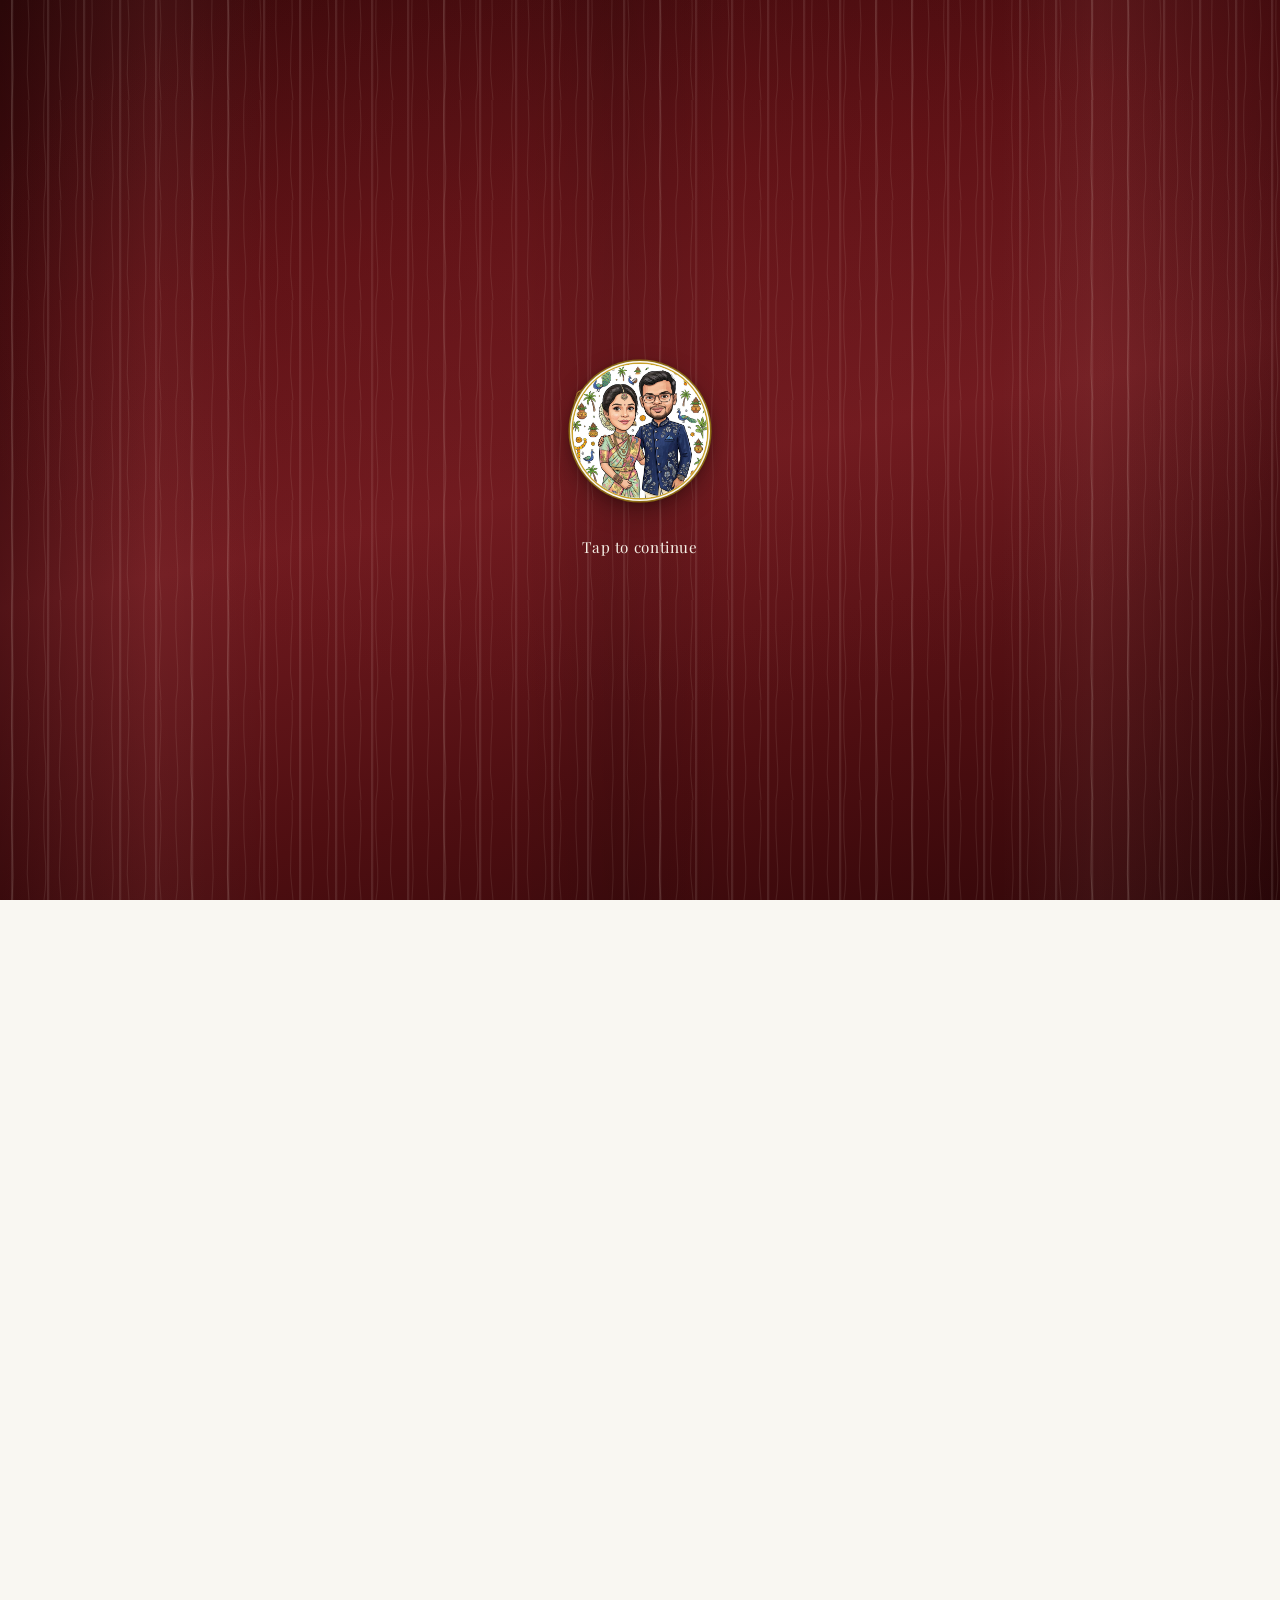
==== commit 29a5cdea: "Splash: show couple caricature in circular seal instead of monogram" ====
--- a/premium-designs.html
+++ b/premium-designs.html
@@ -6,7 +6,7 @@
     <title>Wedding — Home</title>
     <link rel="preconnect" href="https://fonts.googleapis.com">
     <link rel="preconnect" href="https://fonts.gstatic.com" crossorigin>
-    <link href="https://fonts.googleapis.com/css2?family=Alex+Brush&family=Cormorant+Garamond:ital,wght@0,500;0,600;0,700;1,500&family=Great+Vibes&family=Playfair+Display:ital,wght@0,400;0,500;0,600;1,400&family=Source+Sans+3:wght@400;500;600&display=swap" rel="stylesheet">
+    <link href="https://fonts.googleapis.com/css2?family=Cormorant+Garamond:ital,wght@0,500;0,600;0,700;1,500&family=Great+Vibes&family=Playfair+Display:ital,wght@0,400;0,500;0,600;1,400&family=Source+Sans+3:wght@400;500;600&display=swap" rel="stylesheet">
     <link rel="stylesheet" href="premium-shared.css">
     <link rel="stylesheet" href="premium-designs.css">
 </head>
@@ -39,9 +39,14 @@
                     </g>
                 </svg>
                 <span class="splash__cta-disk">
-                    <span class="splash__cta-monogram" aria-hidden="true">
-                        <span class="splash__cta-script splash__cta-script--a">A</span><span class="splash__cta-amp">&amp;</span><span class="splash__cta-script splash__cta-script--n">N</span>
-                    </span>
+                    <img
+                        class="splash__cta-photo"
+                        src="img/splash-couple.png"
+                        width="800"
+                        height="800"
+                        alt=""
+                        decoding="async"
+                        fetchpriority="high" />
                 </span>
             </span>
             <span class="splash__cta-text" id="splash-cta-label">Tap to continue</span>
@@ -91,10 +96,10 @@
         <div class="stage-shell">
             <header class="site-header site-header--theater">
                 <div class="site-header__inner">
-                    <a class="brand" href="premium-designs.html">A&amp;N</a>
+                    <a class="brand" href="index.html">A&amp;N</a>
                     <nav aria-label="Primary">
                         <ul class="site-nav">
-                            <li><a href="premium-designs.html" aria-current="page">Home</a></li>
+                            <li><a href="index.html">Home</a></li>
                             <li><a href="premium-details.html">Details</a></li>
                         </ul>
                     </nav>
--- a/premium-designs.css
+++ b/premium-designs.css
@@ -1,4 +1,4 @@
-/* Opening splash — procedural silk / curtain texture (no bitmap photos) */
+/* Opening splash — curtain texture + couple portrait in seal */
 
 :root {
     --splash-cream: #f5f0e6;
@@ -10,7 +10,6 @@
     --seal-gold-deep: #8b6914;
     --seal-gold-shadow: #4a3008;
     --seal-stamp: #4a3207;
-    --splash-monogram: #5a1c2e;
     --splash-disk-edge: #c9a227;
     --splash-disk-edge-2: #8b6914;
     /* Side drapes framing the stage (theatre-demo style — wide center, narrow wings) */
@@ -124,11 +123,11 @@
     border-radius: 12px;
 }
 
-/* Image-2 style: gold botanics + cream disc + double gold ring + interlocking script SN */
+/* Gold botanics + circular portrait in cream seal */
 .splash__cta-ring {
     position: relative;
-    width: clamp(6.75rem, 19vw, 9.25rem);
-    height: clamp(6.75rem, 19vw, 9.25rem);
+    width: clamp(7.5rem, 24vw, 11rem);
+    height: clamp(7.5rem, 24vw, 11rem);
     flex-shrink: 0;
     display: flex;
     align-items: center;
@@ -157,7 +156,8 @@
     display: flex;
     align-items: center;
     justify-content: center;
-    background: radial-gradient(circle at 38% 30%, #fffefa 0%, #faf4e8 45%, #efe6d4 100%);
+    overflow: hidden;
+    background: radial-gradient(circle at 50% 40%, #fffefa 0%, #faf4e8 55%, #efe6d4 100%);
     box-shadow:
         0 0 0 1.5px var(--splash-disk-edge),
         0 0 0 3px #faf6ef,
@@ -169,53 +169,12 @@
         inset 0 -4px 14px rgba(92, 60, 40, 0.06);
 }
 
-.splash__cta-monogram {
-    display: flex;
-    align-items: baseline;
-    justify-content: center;
-    margin-top: 0.08em;
-    padding: 0 0.12em;
-    font-size: clamp(1.85rem, 6.8vw, 2.65rem);
-}
-
-.splash__cta-script {
-    font-family: "Alex Brush", cursive;
-    font-weight: 400;
-    color: var(--splash-monogram);
-    font-size: 1em;
-    line-height: 0.72;
-    letter-spacing: -0.02em;
-    text-shadow:
-        0 1px 0 rgba(255, 252, 248, 0.95),
-        0 2px 8px rgba(62, 22, 40, 0.12);
-    display: inline-block;
-}
-
-.splash__cta-amp {
-    font-family: "Alex Brush", cursive;
-    font-weight: 400;
-    color: var(--splash-monogram);
-    font-size: 0.4em;
-    line-height: 1;
-    margin: 0 -0.04em;
-    padding-bottom: 0.15em;
-    align-self: center;
-    opacity: 0.92;
-    text-shadow:
-        0 1px 0 rgba(255, 252, 248, 0.95),
-        0 2px 6px rgba(62, 22, 40, 0.1);
-}
-
-.splash__cta-script--a {
-    position: relative;
-    z-index: 2;
-    transform: translate(0.02em, -0.06em);
-}
-
-.splash__cta-script--n {
-    position: relative;
-    z-index: 1;
-    transform: translate(-0.2em, 0.1em);
+.splash__cta-photo {
+    display: block;
+    width: 100%;
+    height: 100%;
+    object-fit: cover;
+    object-position: center 38%;
 }
 
 .splash__cta-text {
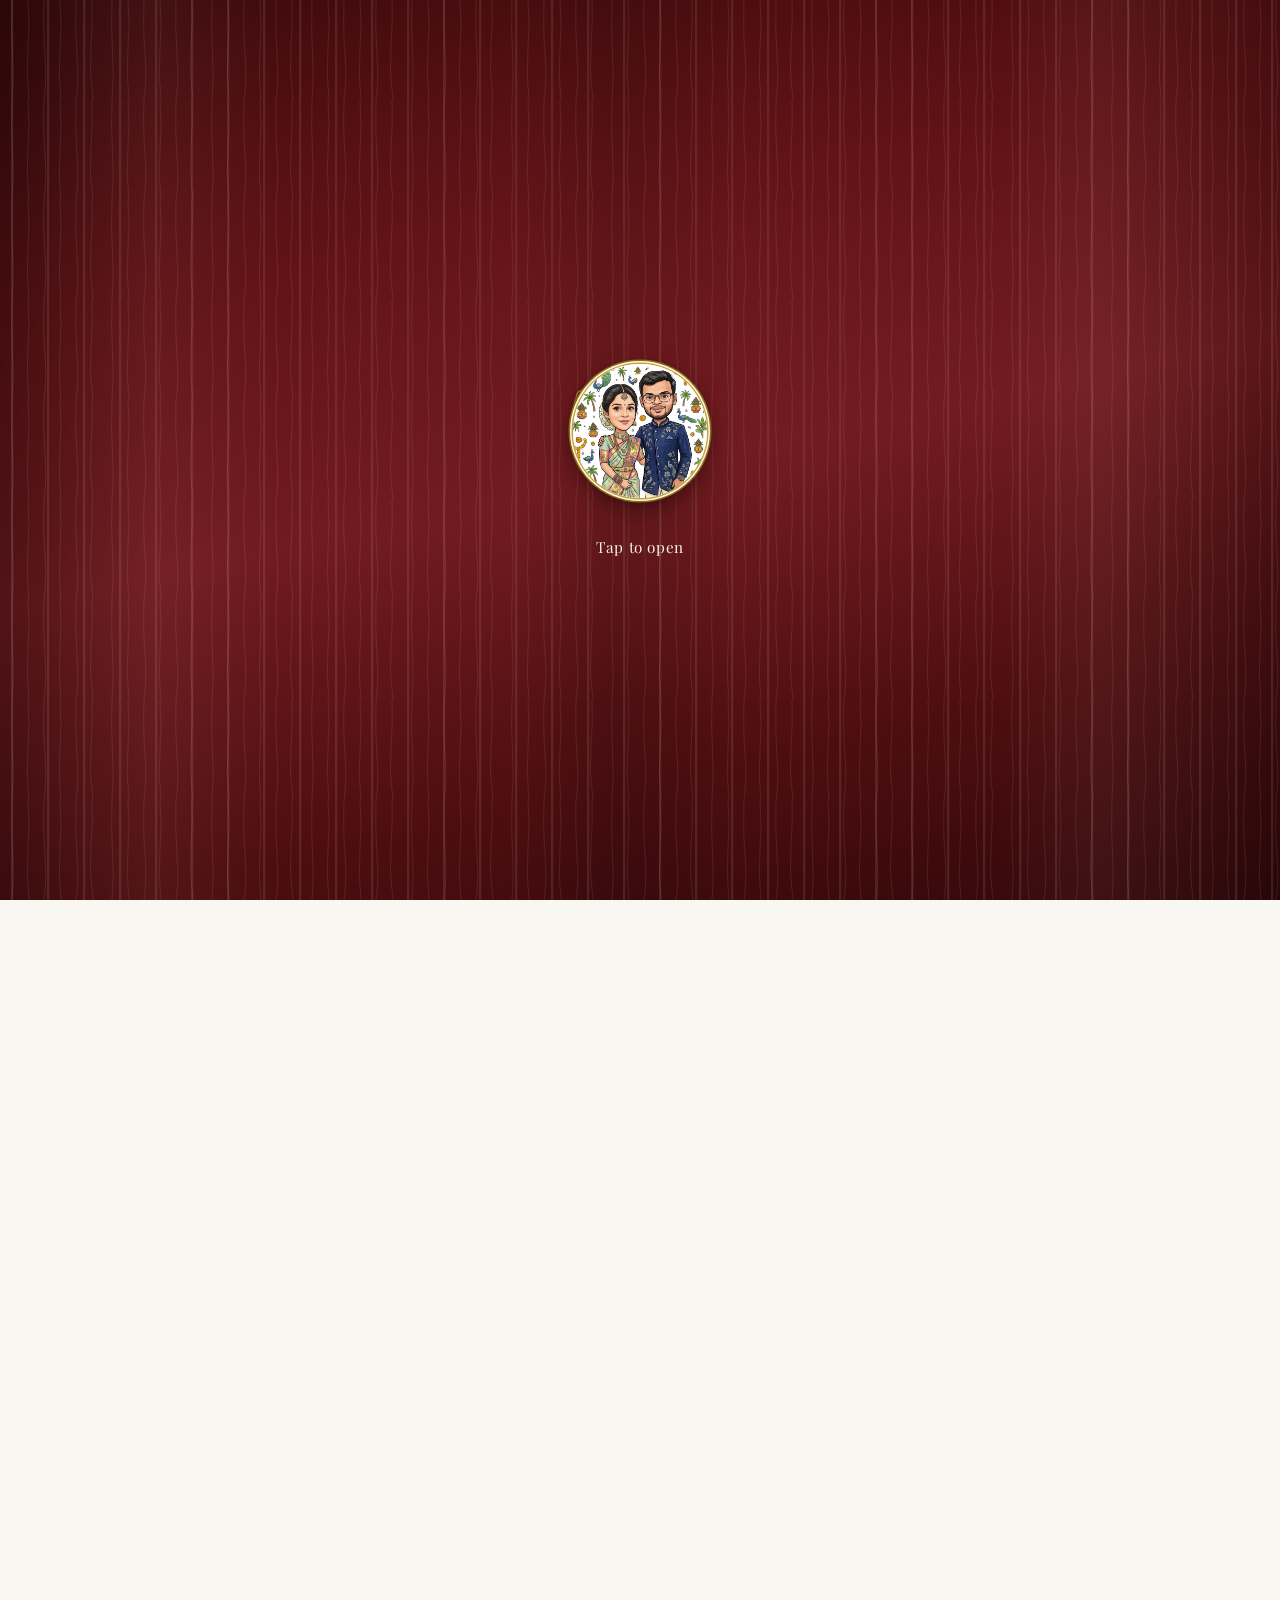
==== commit 1faad505: "Splash CTA: Tap to open" ====
--- a/premium-designs.html
+++ b/premium-designs.html
@@ -49,7 +49,7 @@
                         fetchpriority="high" />
                 </span>
             </span>
-            <span class="splash__cta-text" id="splash-cta-label">Tap to continue</span>
+            <span class="splash__cta-text" id="splash-cta-label">Tap to open</span>
         </button>
     </div>
 
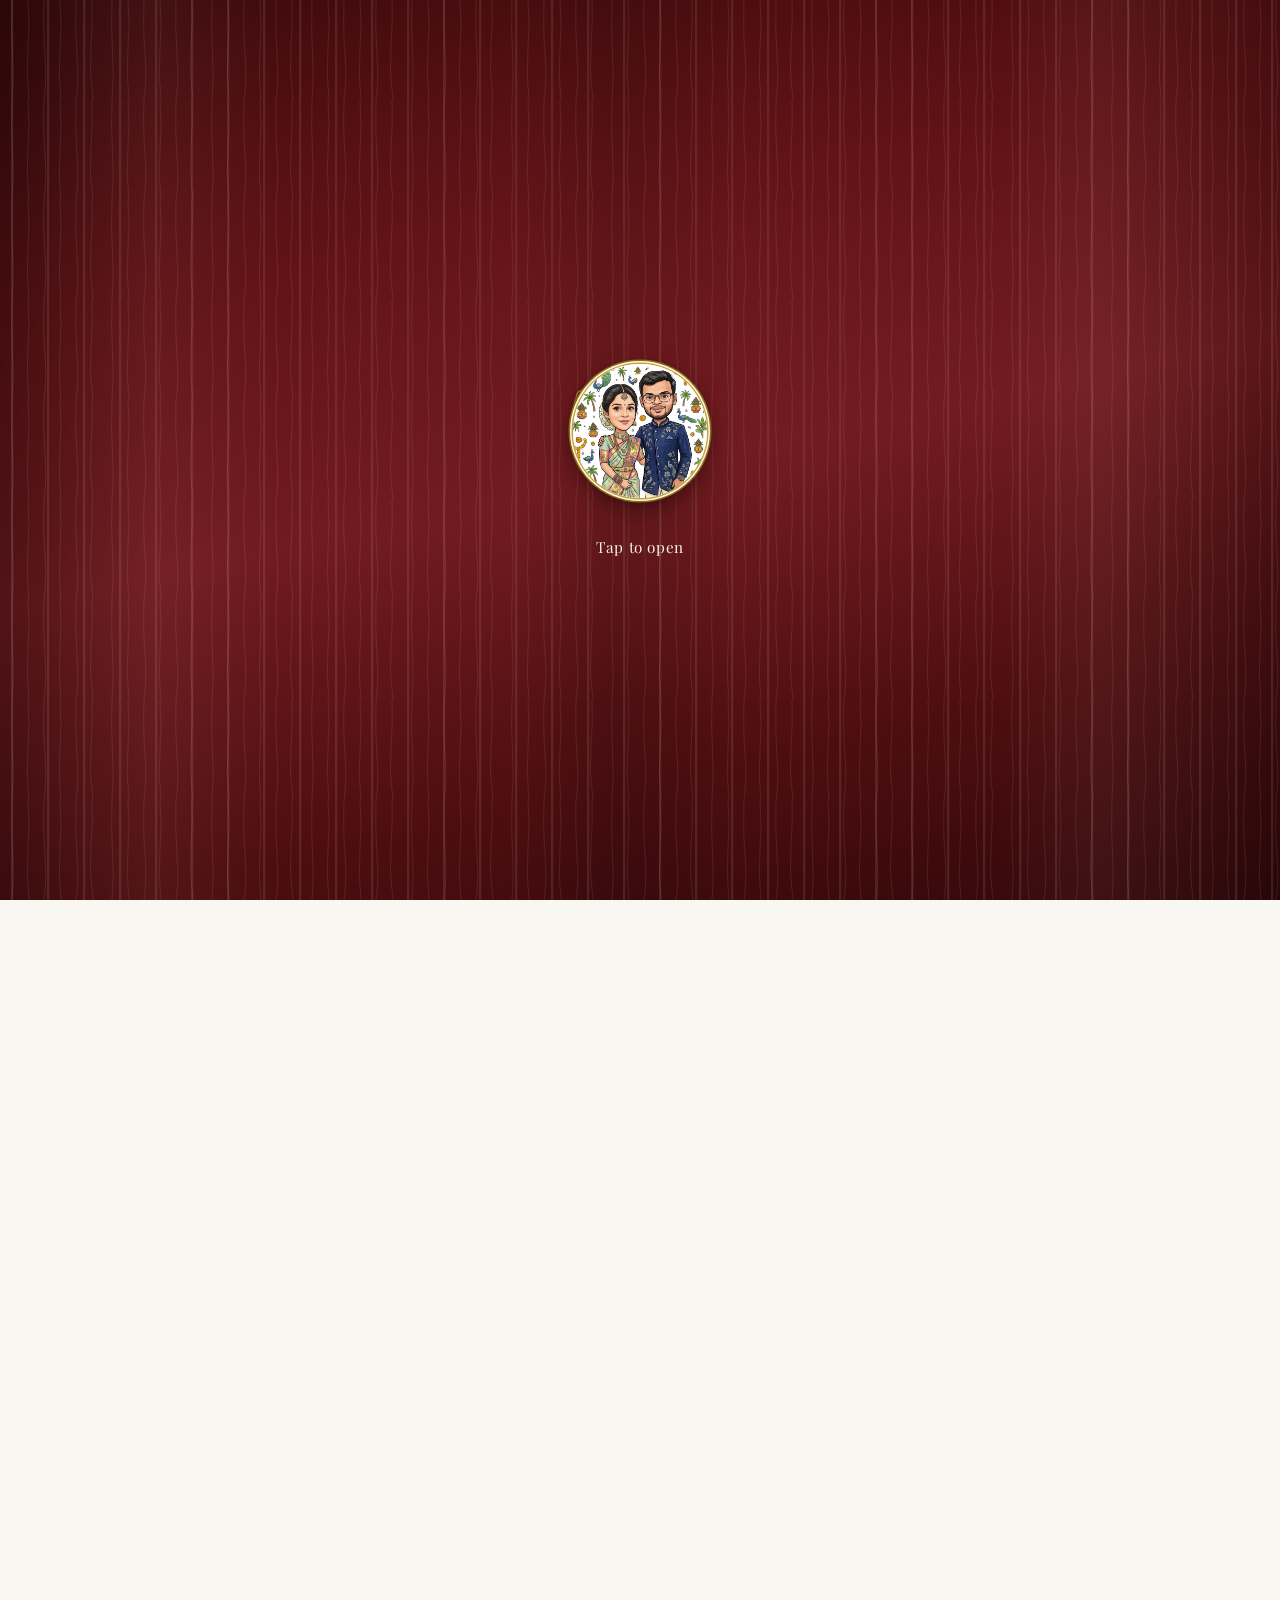
==== commit 617e4e15: "Wedding feast note: queries line with contact phone" ====
--- a/premium-designs.html
+++ b/premium-designs.html
@@ -257,7 +257,9 @@
                             at ease, connect with loved ones, and take in the joy of the occasion.
                         </p>
                         <p class="wedding-feast__note">
-                            If you need any accommodations, please mention them to the hosts through your invitation.
+                            For any queries or clarifications about the celebrations, please call
+                            <a class="wedding-feast__note-tel" href="tel:+919655321523">+91 96553 21523</a>
+                            — we’d be happy to help.
                         </p>
                     </div>
                 </section>
--- a/premium-designs.css
+++ b/premium-designs.css
@@ -1055,6 +1055,23 @@
     line-height: 1.55;
 }
 
+.wedding-feast__note-tel {
+    font-style: normal;
+    font-weight: 600;
+    color: #5a3d28;
+    text-decoration: underline;
+    text-decoration-color: rgba(201, 162, 39, 0.55);
+    text-underline-offset: 0.12em;
+    white-space: nowrap;
+}
+
+.wedding-feast__note-tel:hover,
+.wedding-feast__note-tel:focus-visible {
+    color: var(--page-sage);
+    text-decoration-color: rgba(201, 162, 39, 0.85);
+    opacity: 1;
+}
+
 /* Where we celebrate — venue, map, sage / gold */
 .venue-section__shell {
     position: relative;
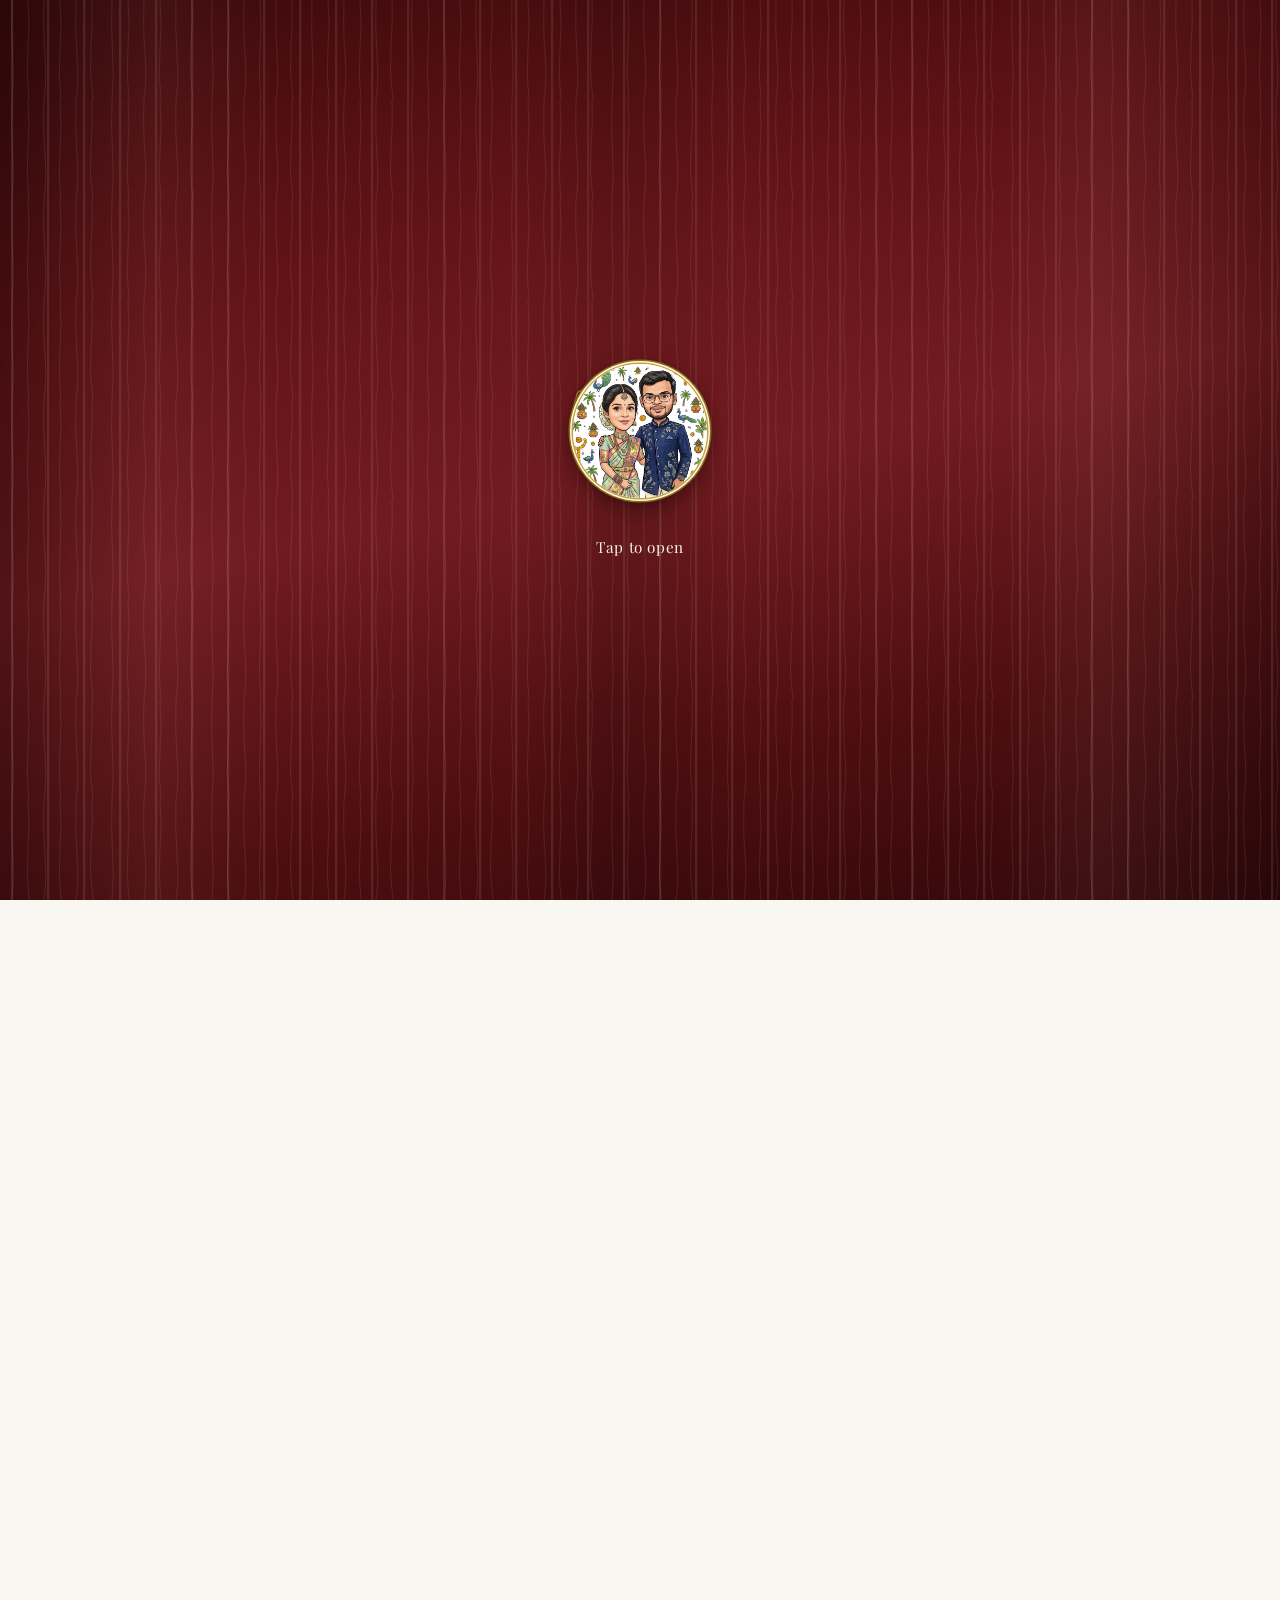
==== commit bb91b453: "Wedding feast: circular illustration accent" ====
--- a/premium-designs.html
+++ b/premium-designs.html
@@ -247,6 +247,16 @@
                             </svg>
                         </div>
                         <p class="wedding-feast__accent">For our guests</p>
+                        <figure class="wedding-feast__figure">
+                            <img
+                                class="wedding-feast__img"
+                                src="img/wedding-feast-illustration.png"
+                                width="512"
+                                height="512"
+                                loading="lazy"
+                                decoding="async"
+                                alt="Illustration of a traditional South Indian feast — banana leaf meal with festive details." />
+                        </figure>
                         <p class="wedding-feast__kicker">Chettinad tradition, heartfelt hosting</p>
                         <p class="wedding-feast__lead">
                             We’re honoured to welcome you into a day shaped by our families and our roots. Your presence is the
--- a/premium-designs.css
+++ b/premium-designs.css
@@ -1005,8 +1005,30 @@
     font-size: clamp(1.35rem, 4vw, 1.85rem);
     font-weight: 400;
     color: var(--page-maroon);
-    margin: 0 0 0.5rem;
+    margin: 0 0 0.65rem;
     line-height: 1.2;
+}
+
+.wedding-feast__figure {
+    margin: 0 auto 0.85rem;
+    width: min(9.25rem, 42vw);
+    max-width: 10.5rem;
+    aspect-ratio: 1;
+    border-radius: 50%;
+    overflow: hidden;
+    box-shadow:
+        0 0 0 2px rgba(201, 162, 39, 0.5),
+        0 0 0 5px rgba(255, 255, 255, 0.92),
+        0 0 0 6px rgba(90, 26, 46, 0.1),
+        0 10px 28px rgba(45, 35, 28, 0.12);
+}
+
+.wedding-feast__img {
+    display: block;
+    width: 100%;
+    height: 100%;
+    object-fit: cover;
+    object-position: center 42%;
 }
 
 .wedding-feast__title {
